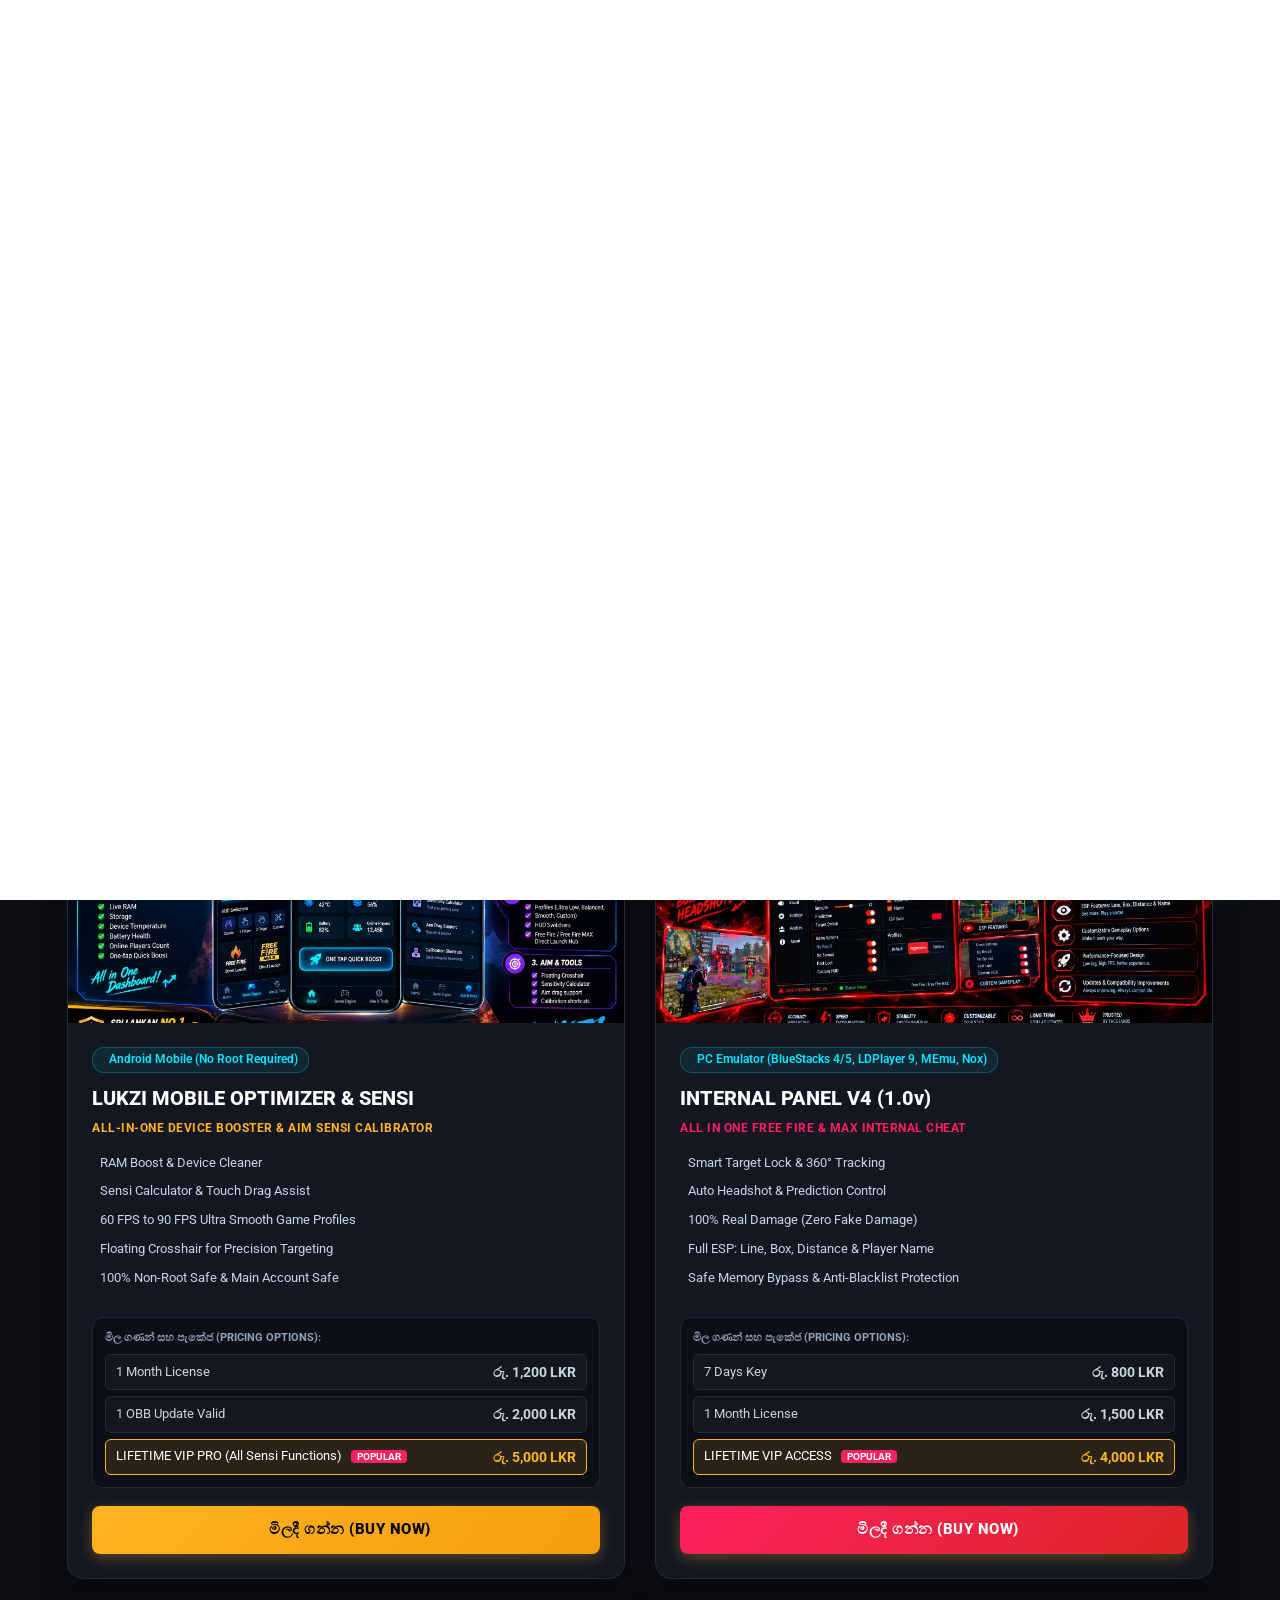
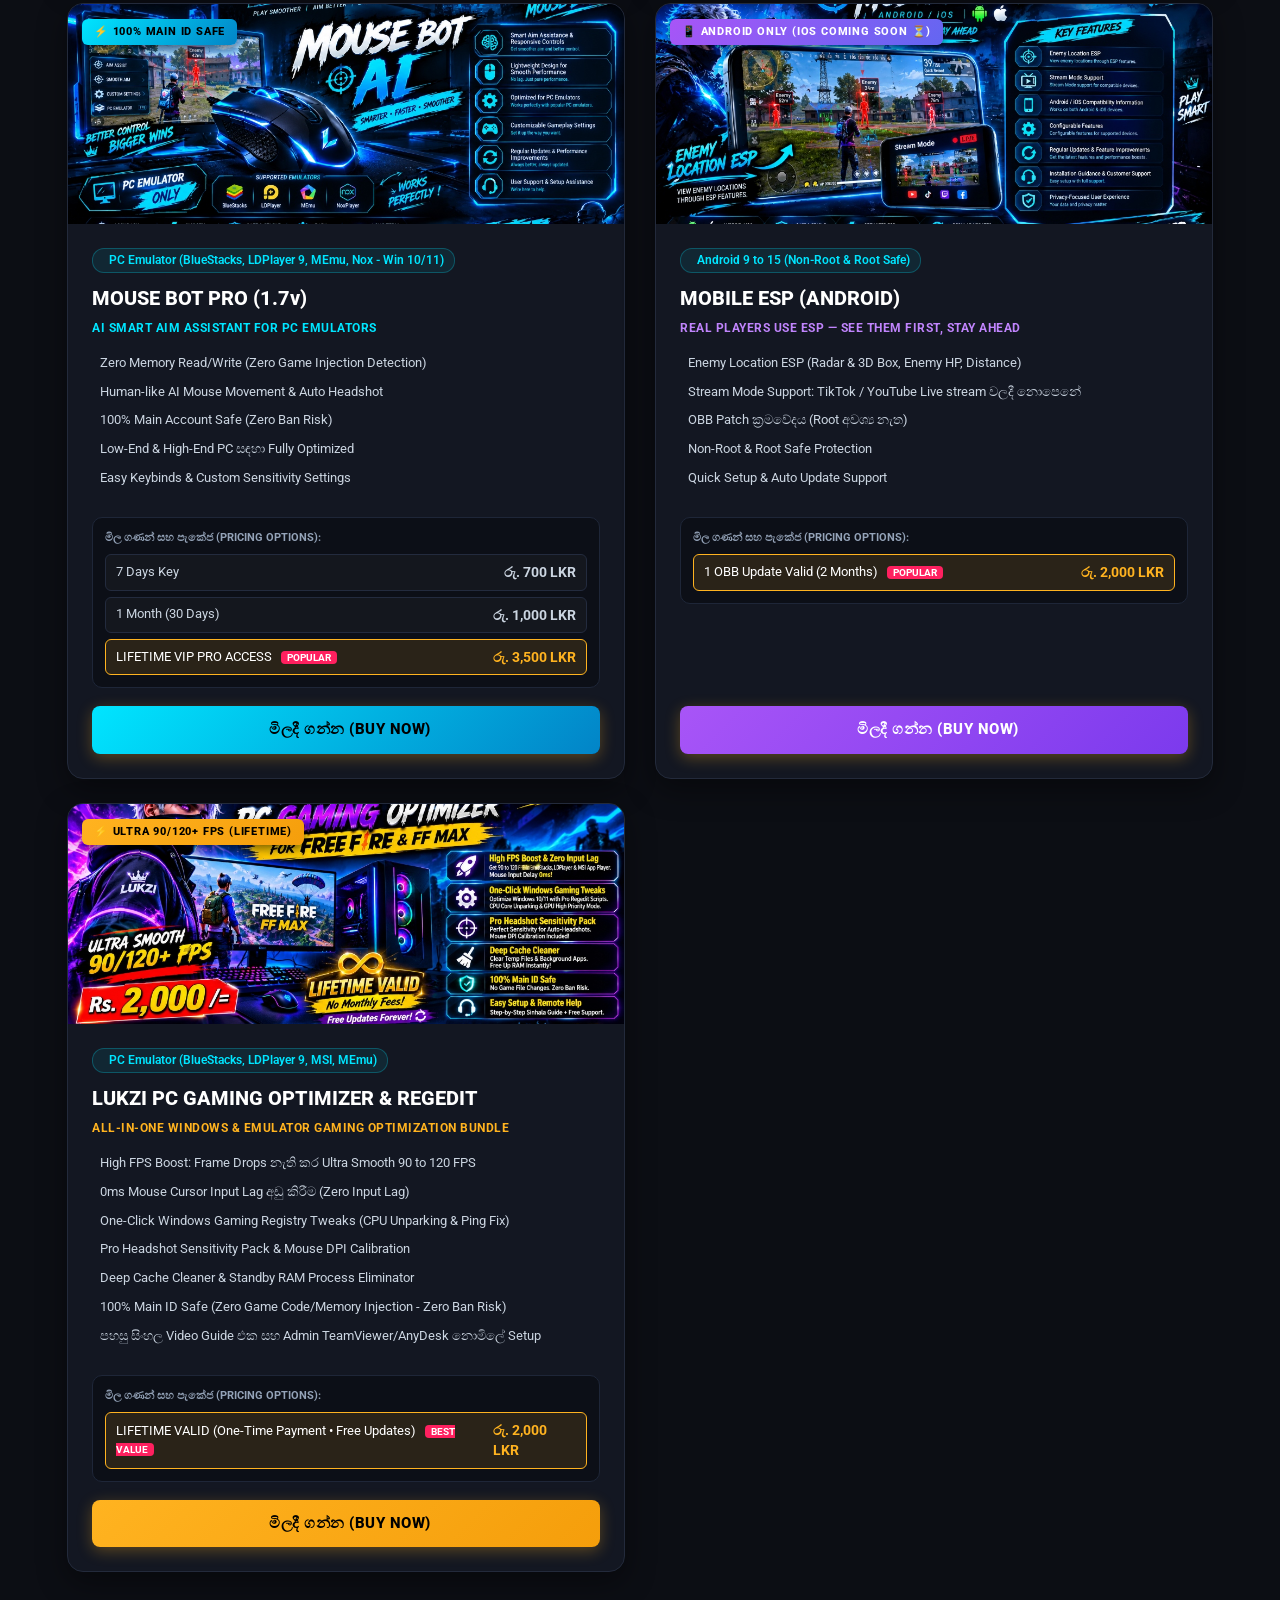
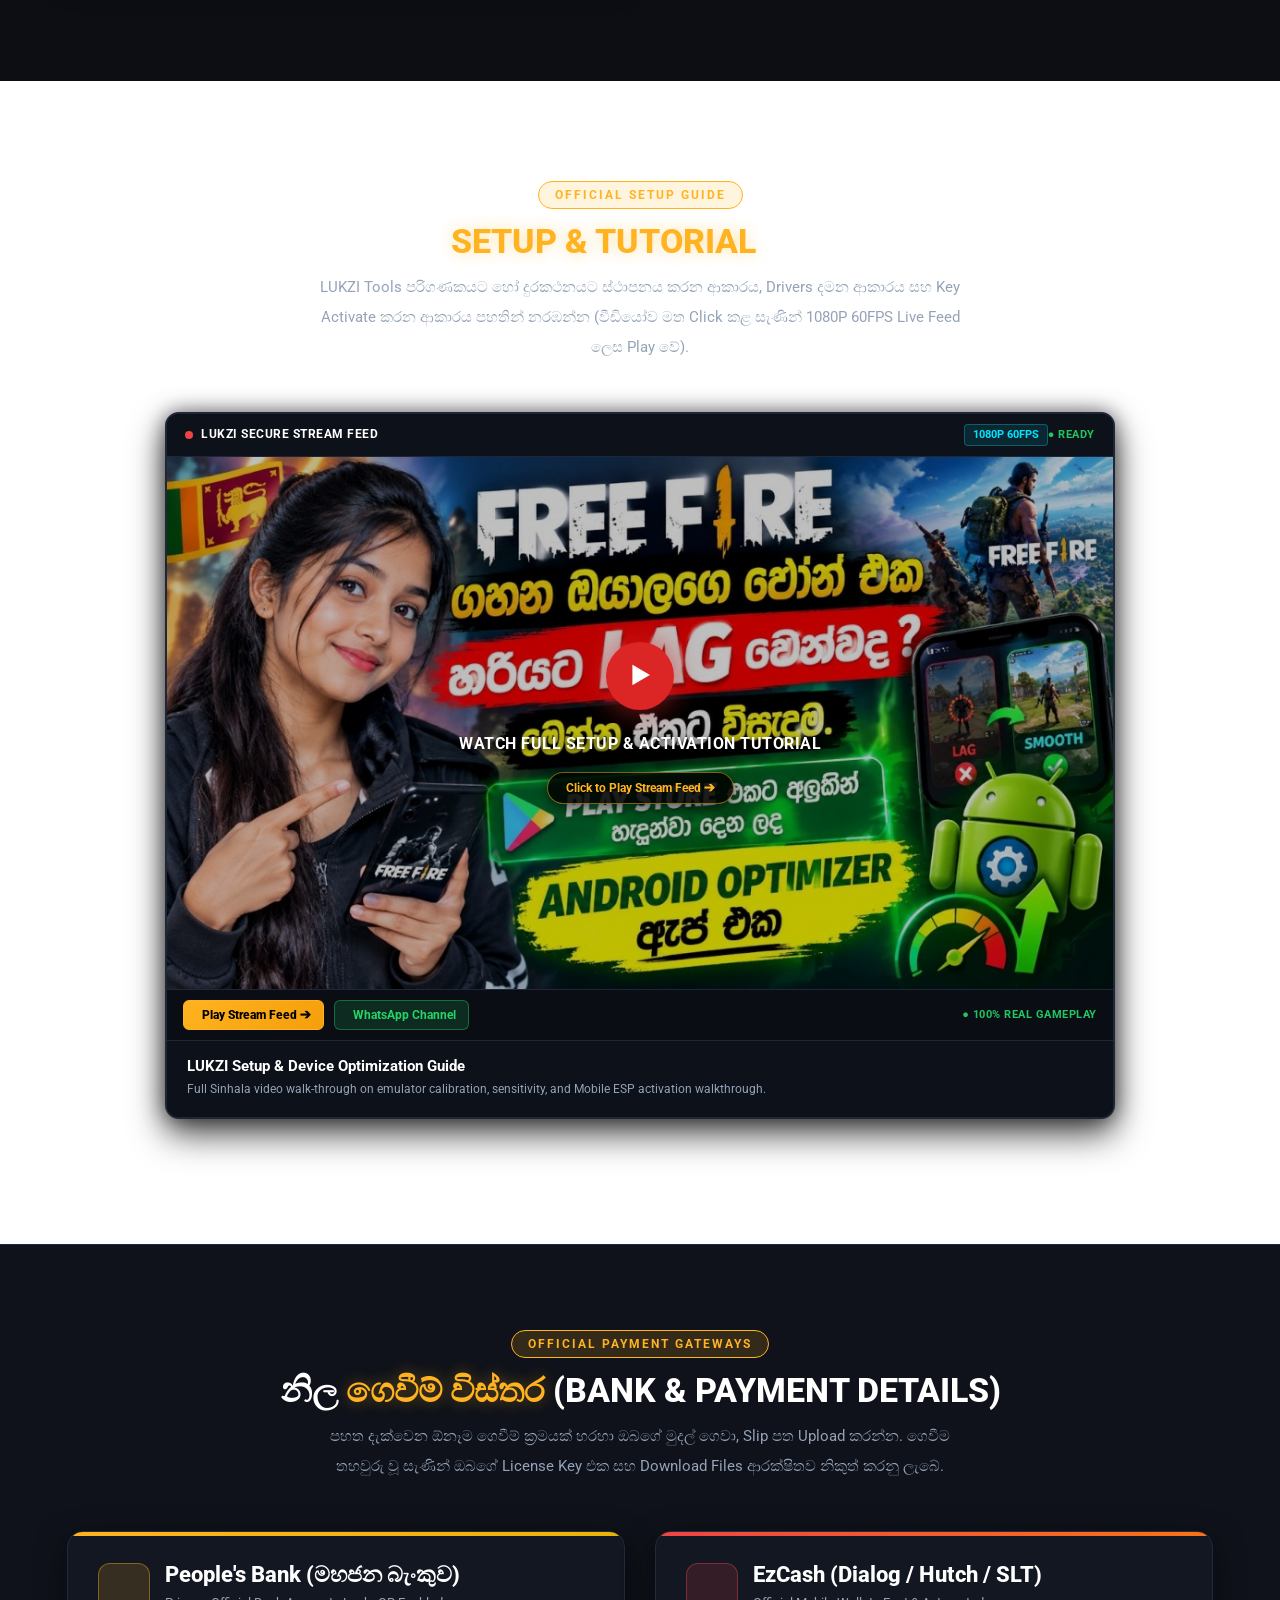
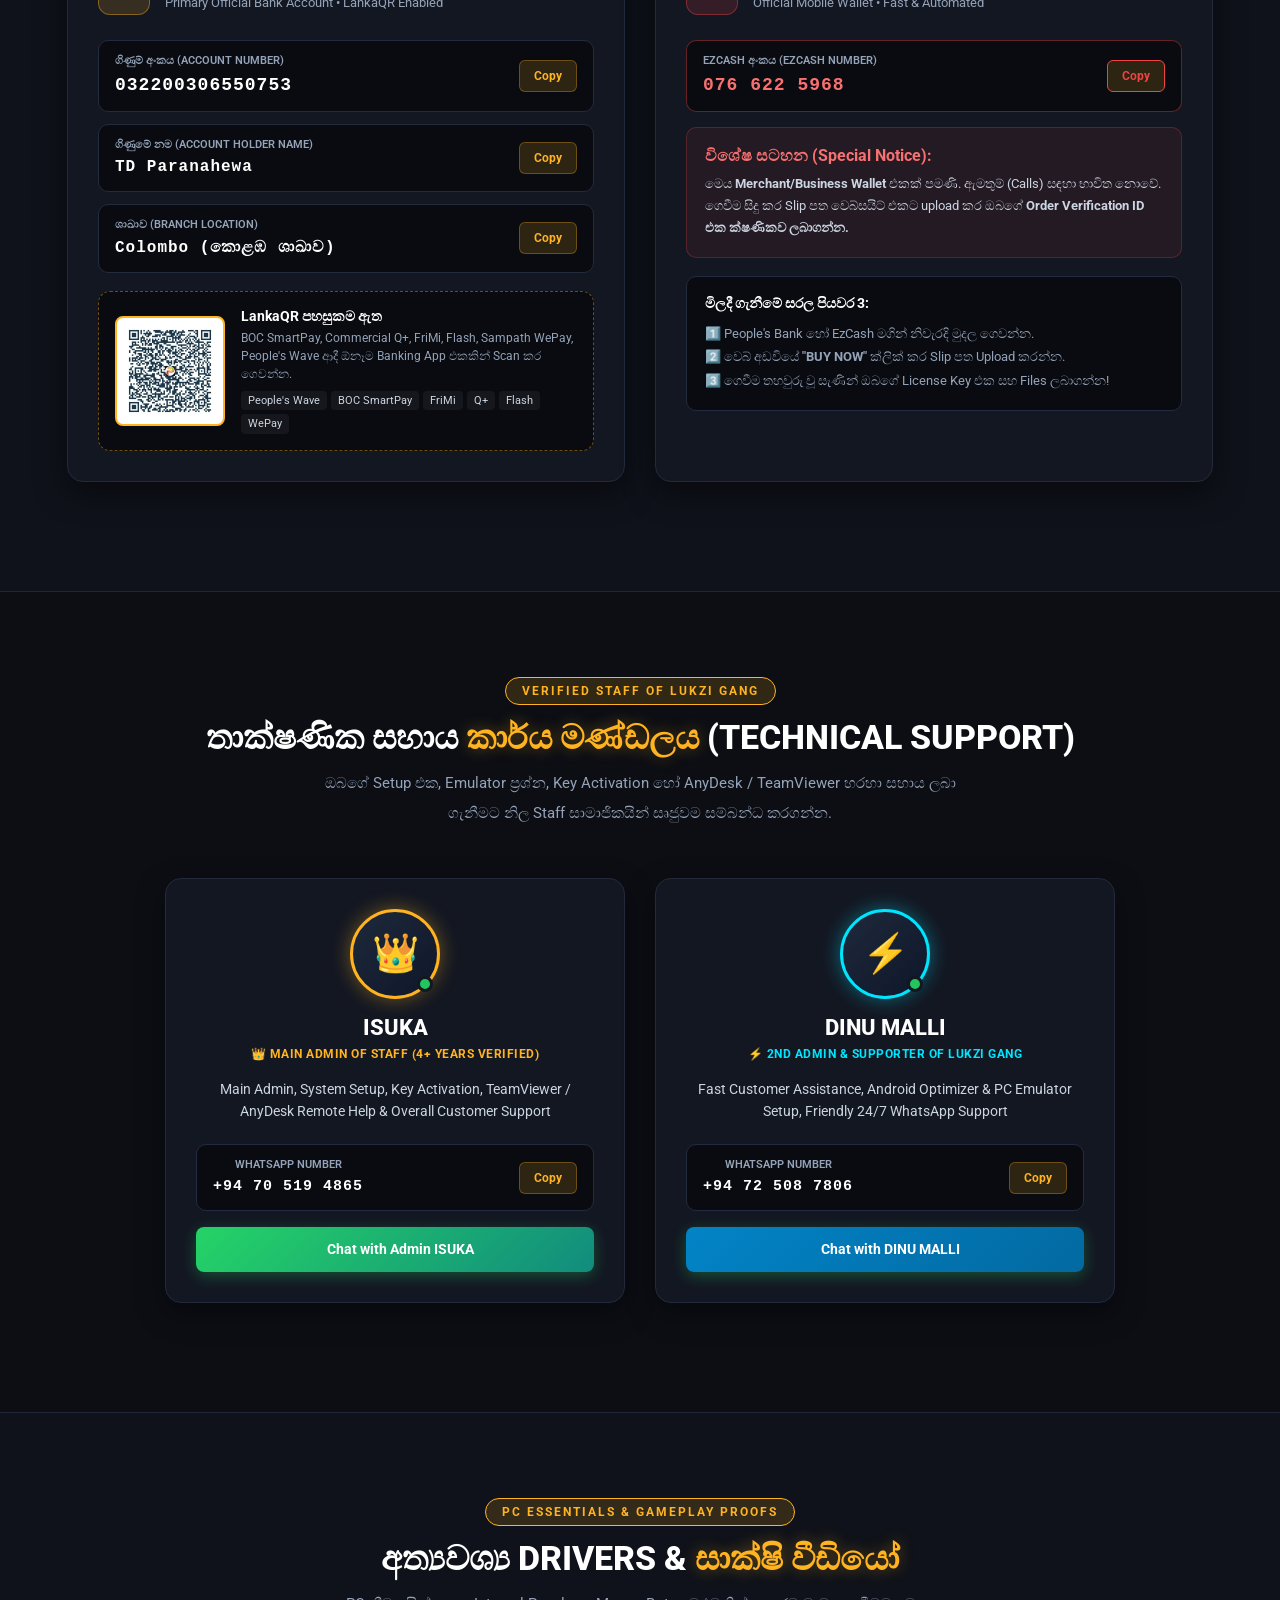
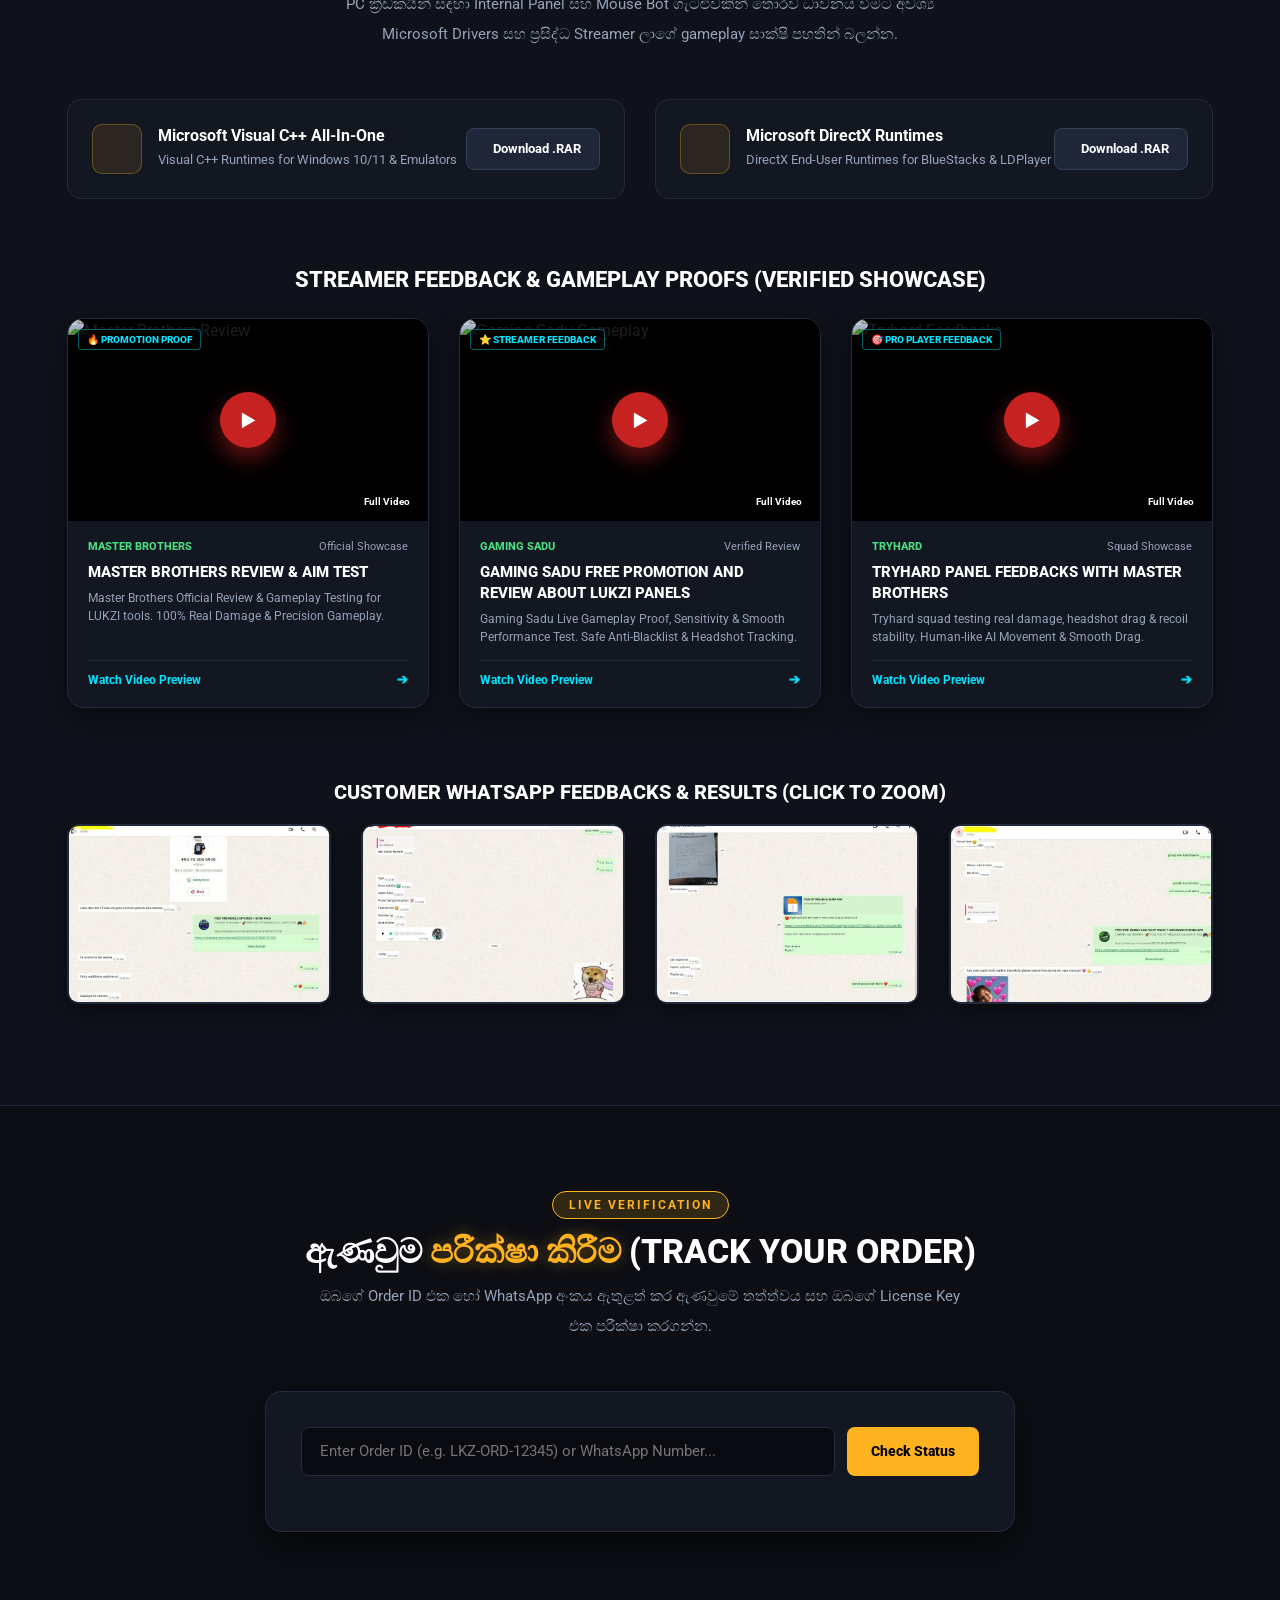
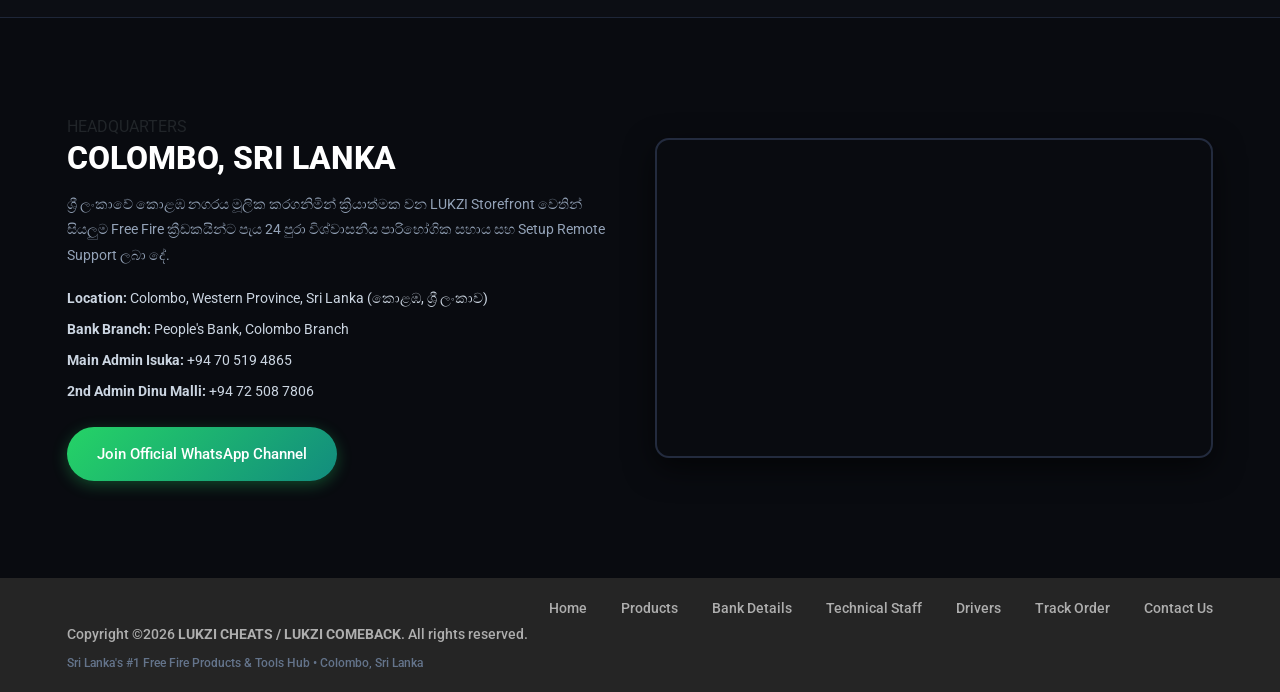
==== categories.html @ 8b6660b9 "Add files via upload" ====
<!DOCTYPE html>
<html>
<head>
    <meta charset="UTF-8">
    <title>Redirecting to LUKZI Products...</title>
    <meta http-equiv="refresh" content="0; url=index.html#products">
    <script>window.location.href = "index.html#products";</script>
</head>
<body style="background:#0c0e14; color:#fff; font-family:sans-serif; text-align:center; padding-top:50px;">
    <h3>Redirecting to <a href="index.html#products" style="color:#ffb320;">LUKZI CHEATS Products Catalog</a>...</h3>
</body>
</html>
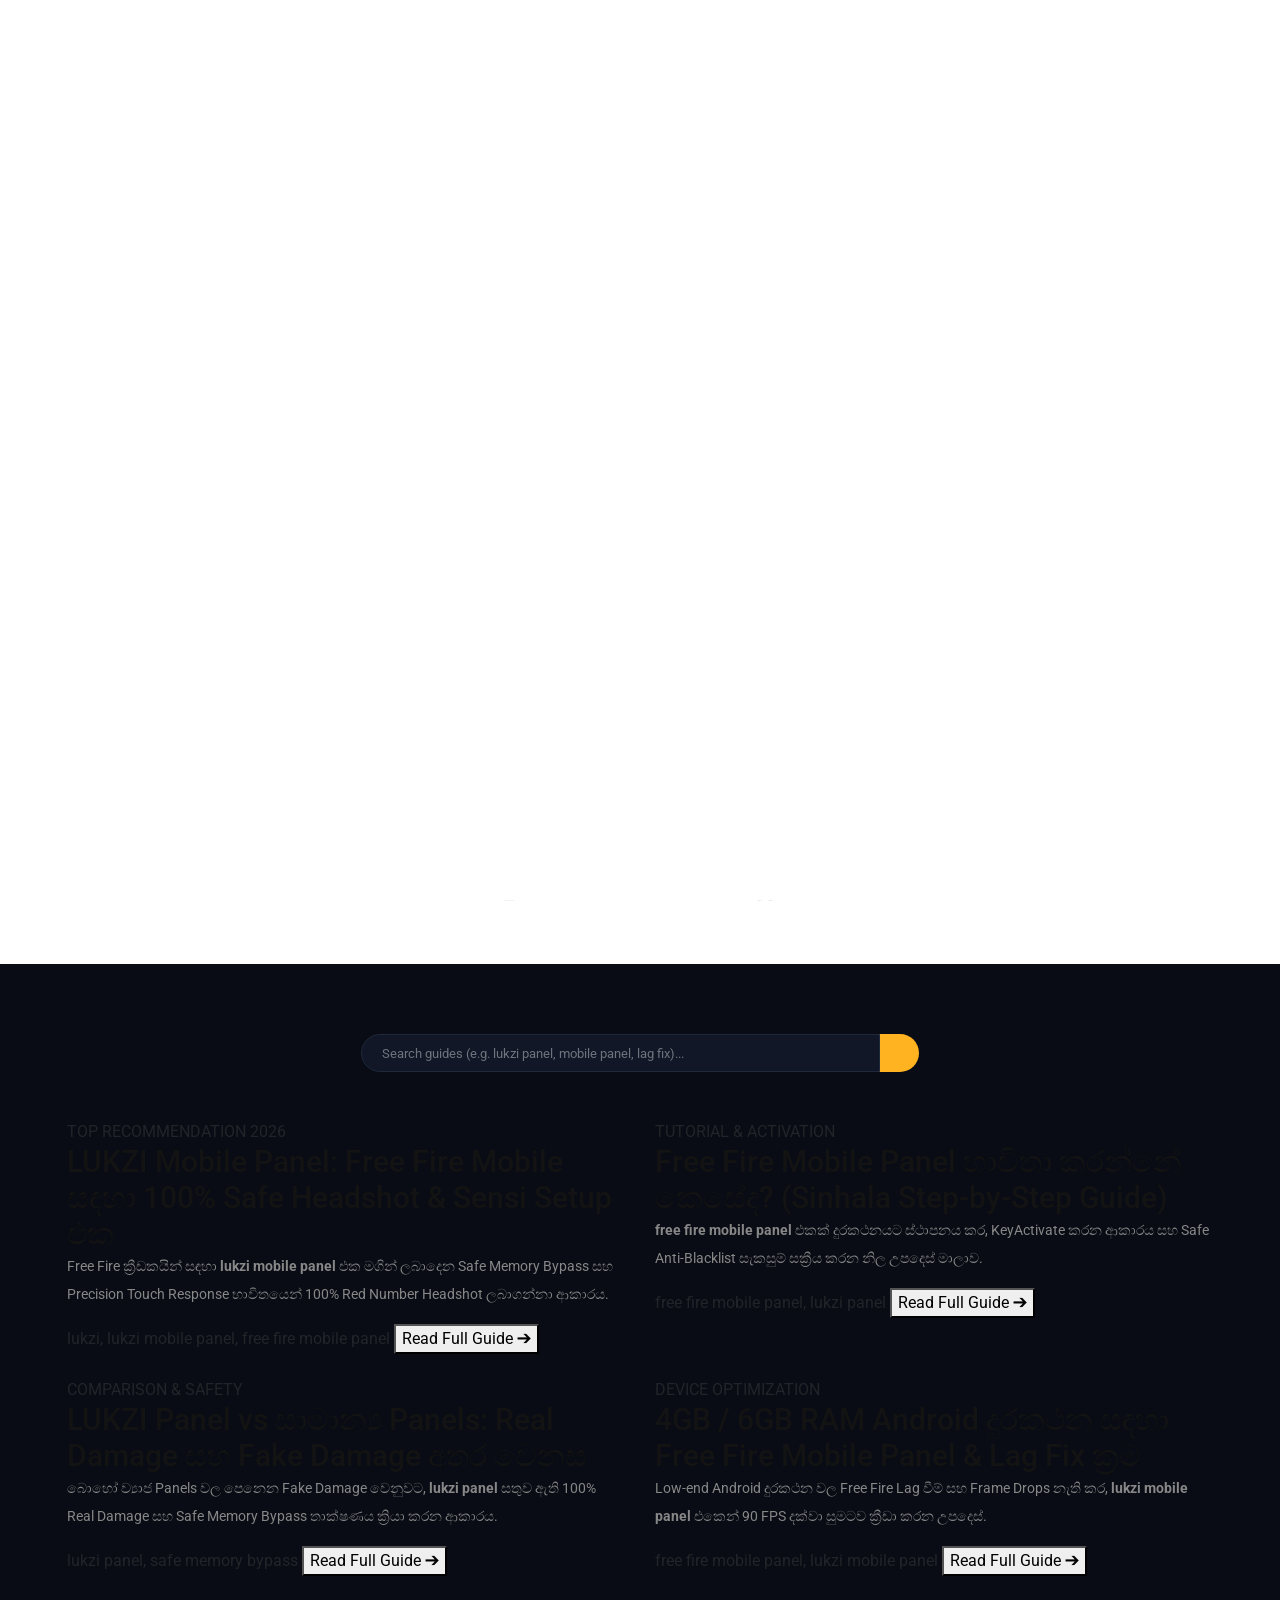
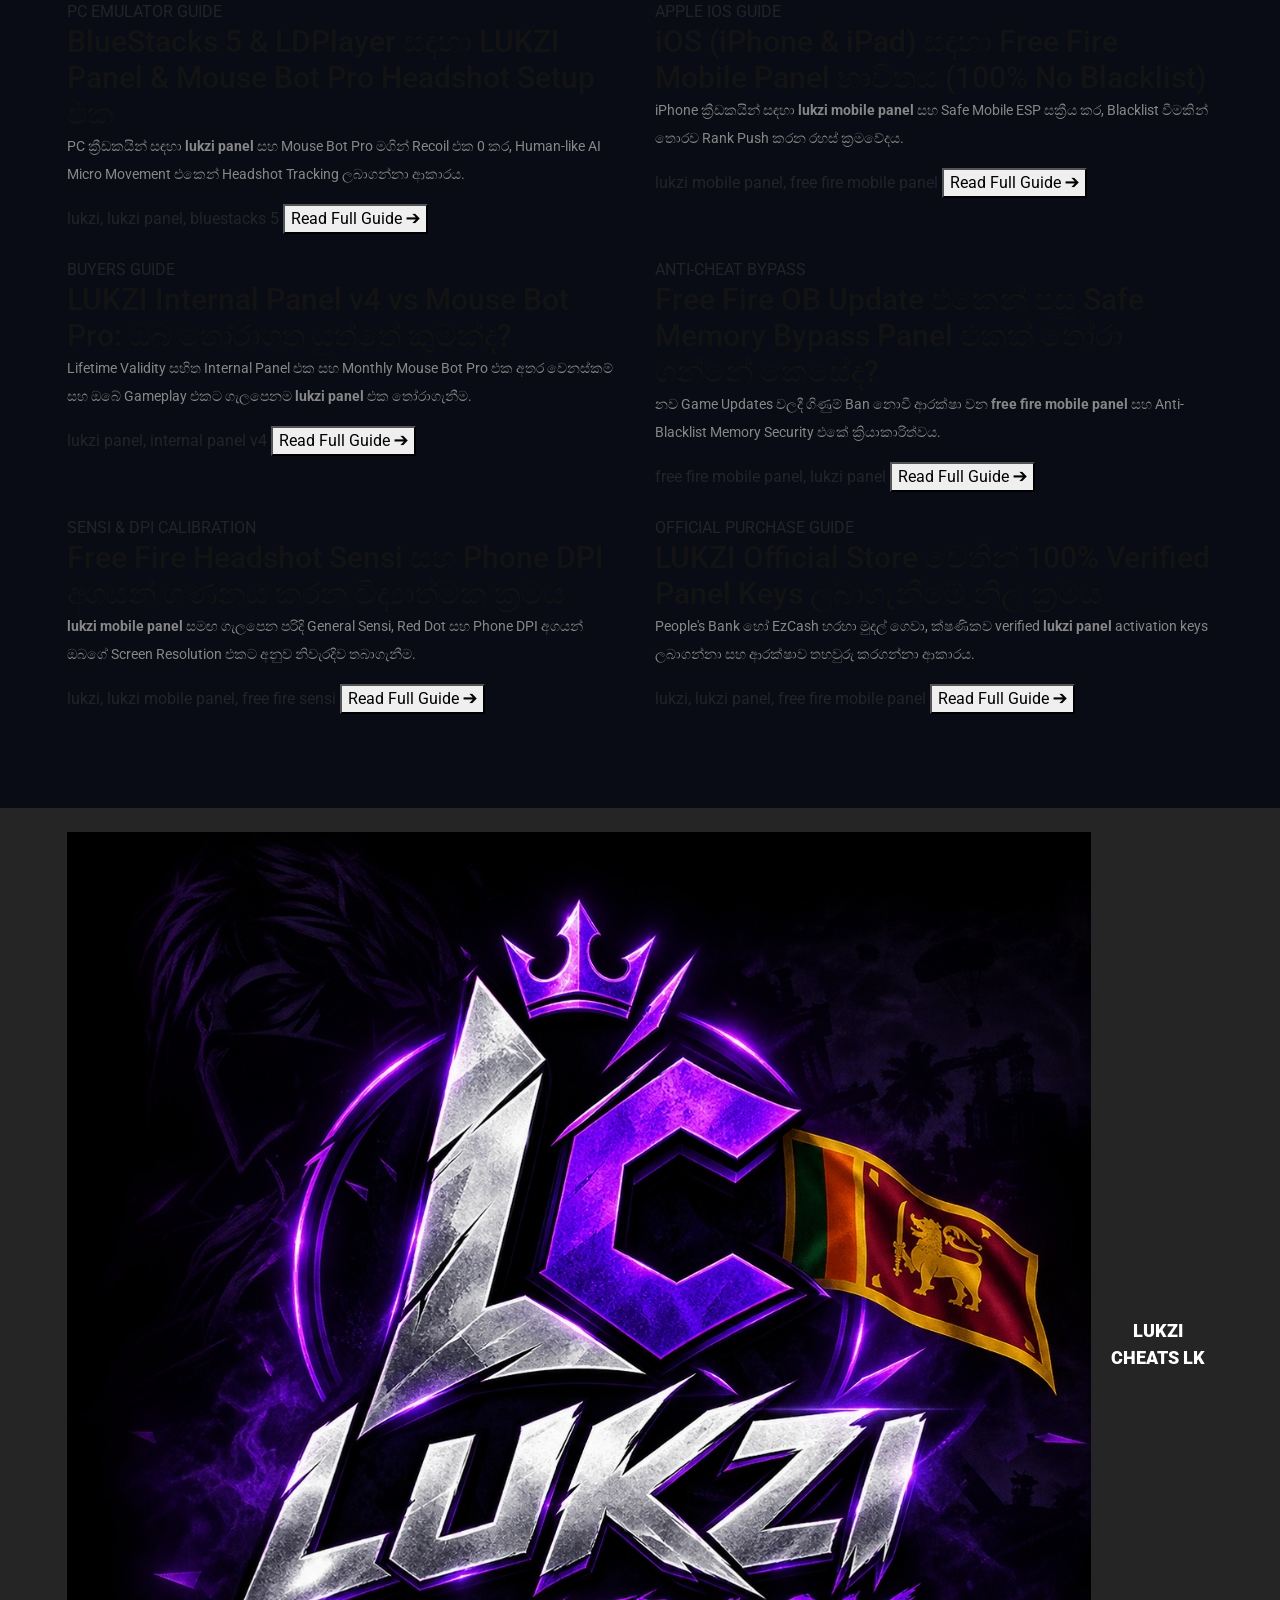
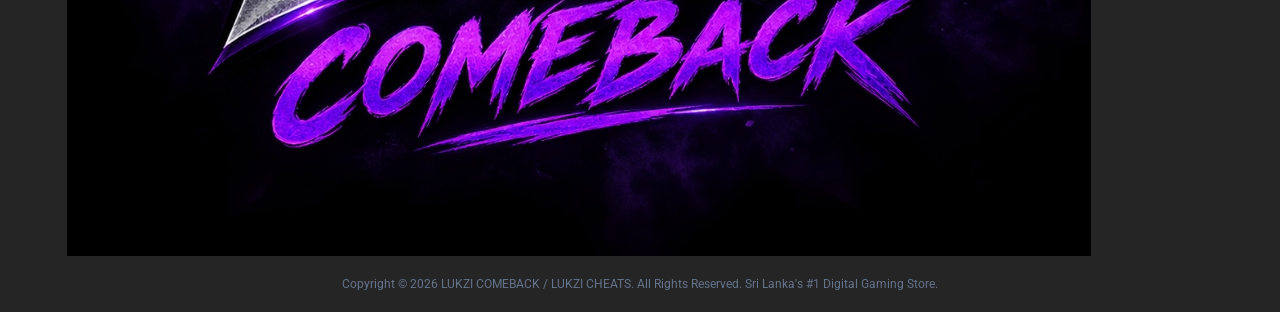
==== commit 3977870c: "1" ====
--- a/categories.html
+++ b/categories.html
@@ -1,12 +1,436 @@
-<!DOCTYPE html>
-<html>
-<head>
-    <meta charset="UTF-8">
-    <title>Redirecting to LUKZI Products...</title>
-    <meta http-equiv="refresh" content="0; url=index.html#products">
-    <script>window.location.href = "index.html#products";</script>
-</head>
-<body style="background:#0c0e14; color:#fff; font-family:sans-serif; text-align:center; padding-top:50px;">
-    <h3>Redirecting to <a href="index.html#products" style="color:#ffb320;">LUKZI CHEATS Products Catalog</a>...</h3>
-</body>
-</html>
+<!DOCTYPE html>
+<html lang="si">
+<head>
+	<title>Free Fire Mobile Panel & Headshot Guides 2026 - LUKZI CHEATS</title>
+	<meta charset="UTF-8">
+	<meta name="description" content="LUKZI CHEATS නිල Free Fire Guides & Knowledge Base. lukzi, lukzi panel, lukzi mobile panel, free fire mobile panel, 100% safe memory bypass, lag fix සහ headshot sensitivity සැකසුම් ගැන සම්පූර්ණ විස්තර.">
+	<meta name="keywords" content="lukzi, lukzi panel, lukzi mobile pane, lukzi mobile panel, free fire mobile panel, free fire headshot panel, free fire lag fix sinhala, safe memory bypass, sensi settings 2026">
+	<meta name="viewport" content="width=device-width, initial-scale=1.0">
+	<!-- Favicon -->   
+	<link href="assets/images/lukzi-logo.jpg" rel="shortcut icon" type="image/jpeg"/>
+
+	<!-- Google Fonts -->
+	<link href="https://fonts.googleapis.com/css?family=Roboto:400,400i,500,500i,700,700i,900" rel="stylesheet">
+
+	<!-- Stylesheets -->
+	<link rel="stylesheet" href="css/bootstrap.min.css"/>
+	<link rel="stylesheet" href="css/font-awesome.min.css"/>
+	<link rel="stylesheet" href="css/owl.carousel.css"/>
+	<link rel="stylesheet" href="css/style.css"/>
+	<link rel="stylesheet" href="css/animate.css"/>
+	<link rel="stylesheet" href="css/lukzi-custom.css"/>
+</head>
+<body id="top">
+	<!-- Page Preloder -->
+	<div id="preloder">
+		<div class="loader"></div>
+	</div>
+
+	<!-- TOP ANNOUNCEMENT & LOCATION BAR -->
+	<div class="lukzi-top-bar">
+		<div class="container d-flex flex-wrap justify-content-between align-items-center">
+			<div class="d-flex align-items-center flex-wrap gap-2 py-1">
+				<span class="lukzi-location-badge">
+					<i class="fa fa-map-marker"></i> Colombo, Sri Lanka (කොළඹ)
+				</span>
+				<span class="lukzi-online-badge ml-2">
+					<span class="pulse-dot"></span> 24/7 Verified Staff Online
+				</span>
+				<span class="ml-2 d-none d-md-inline text-muted">
+					⚡ LUKZI Mobile Panel & Free Fire Guides Hub
+				</span>
+			</div>
+			<div class="py-1">
+				<a href="https://whatsapp.com/channel/0029Vb9CqFIATRSfE7H7Il36" target="_blank" class="lukzi-community-btn">
+					<i class="fa fa-whatsapp"></i> Official WhatsApp Community
+				</a>
+			</div>
+		</div>
+	</div>
+
+	<!-- Header section -->
+	<header class="header-section">
+		<div class="container d-flex justify-content-between align-items-center">
+			<a href="index.html" class="site-logo d-flex align-items-center gap-2">
+				<img src="assets/images/lukzi-logo.jpg" alt="LUKZI CHEATS Logo" class="lukzi-brand-logo">
+				<div class="lukzi-brand-text">
+					<span class="lukzi-brand-main">LUKZI COMEBACK</span>
+					<span class="lukzi-brand-sub">DOMINATE YOUR GAME • LK DEVELOPER</span>
+				</div>
+			</a>
+			<div class="nav-switch">
+				<i class="fa fa-bars"></i>
+			</div>
+			<nav class="main-menu">
+				<ul>
+					<li><a href="index.html">Home</a></li>
+					<li><a href="index.html#free-tool" style="color:#34d399; font-weight:bold;">Free Tool 🎁</a></li>
+					<li><a href="index.html#products">Products</a></li>
+					<li><a href="index.html#payments">Bank & Payments</a></li>
+					<li><a href="index.html#admins">Support Staff</a></li>
+					<li><a href="index.html#downloads">Drivers & Videos</a></li>
+					<li><a href="index.html#track">Track Order</a></li>
+					<li><a href="contact.html">Contact</a></li>
+				</ul>
+			</nav>
+		</div>
+	</header>
+
+
+
+	<!-- HERO BANNER -->
+	<section class="page-top-section set-bg" data-setbg="img/page-top-bg/4.jpg" style="padding: 100px 0 60px;">
+		<div class="container text-center">
+			<span class="section-tag" style="background:rgba(255,179,32,0.15); border-color:#ffb320; color:#ffb320; padding:4px 14px; border-radius:20px; font-weight:800; font-size:11px; letter-spacing:1px;">
+				OFFICIAL FREE FIRE KNOWLEDGE HUB
+			</span>
+			<h2 style="color:#fff; font-weight:900; font-size:38px; margin-top:15px; text-transform:uppercase;">
+				LUKZI <span>FREE FIRE GUIDES</span> & MOBILE PANEL HUB
+			</h2>
+			<p style="color:#cbd5e1; max-width:720px; margin:10px auto 0; font-size:14px; line-height:1.7;">
+				ශ්‍රී ලංකාවේ අංක 1 <b>lukzi panel</b>, <b>lukzi mobile panel</b> සහ <b>free fire mobile panel</b> පිළිබඳ නිල මගපෙන්වීම්, 100% Safe Memory Bypass සැකසුම්, Lag Fix සහ Headshot Sensi රහස් සියල්ල මෙතැනින් කියවන්න.
+			</p>
+		</div>
+	</section>
+
+	<!-- GUIDES SECTION -->
+	<section class="spad" style="background:#090c14; padding: 70px 0;">
+		<div class="container">
+			<!-- Search / Filter Bar -->
+			<div class="row justify-content-center mb-5">
+				<div class="col-md-6">
+					<div class="input-group">
+						<input type="text" id="guides-search-input" class="form-control" placeholder="Search guides (e.g. lukzi panel, mobile panel, lag fix)..." style="background:#111726; border:1px solid #1e293b; color:#fff; border-radius:30px 0 0 30px; padding:12px 20px; font-size:13px;" onkeyup="filterGuides()">
+						<div class="input-group-append">
+							<span class="input-group-text" style="background:#ffb320; border:none; border-radius:0 30px 30px 0; color:#000; padding:0 20px; font-weight:bold;">
+								<i class="fa fa-search"></i>
+							</span>
+						</div>
+					</div>
+				</div>
+			</div>
+
+			<!-- 10 SEO GUIDES GRID -->
+			<div class="row" id="guides-container">
+
+				<!-- Guide 1 -->
+				<div class="col-lg-6 col-md-6 mb-4 guide-item" data-keywords="lukzi lukzi panel lukzi mobile panel free fire mobile panel safe bypass">
+					<div class="lukzi-guide-card">
+						<div class="guide-card-tag">TOP RECOMMENDATION 2026</div>
+						<h3 class="guide-card-title">LUKZI Mobile Panel: Free Fire Mobile සඳහා 100% Safe Headshot & Sensi Setup එක</h3>
+						<p class="guide-card-snippet">
+							Free Fire ක්‍රීඩකයින් සඳහා <b>lukzi mobile panel</b> එක මගින් ලබාදෙන Safe Memory Bypass සහ Precision Touch Response භාවිතයෙන් 100% Red Number Headshot ලබාගන්නා ආකාරය.
+						</p>
+						<div class="guide-card-meta">
+							<span><i class="fa fa-tags text-warning"></i> lukzi, lukzi mobile panel, free fire mobile panel</span>
+							<button type="button" class="btn-read-guide" onclick="openGuide(1)">Read Full Guide ➔</button>
+						</div>
+					</div>
+				</div>
+
+				<!-- Guide 2 -->
+				<div class="col-lg-6 col-md-6 mb-4 guide-item" data-keywords="free fire mobile panel lukzi panel activation step by step">
+					<div class="lukzi-guide-card">
+						<div class="guide-card-tag">TUTORIAL & ACTIVATION</div>
+						<h3 class="guide-card-title">Free Fire Mobile Panel භාවිතා කරන්නේ කෙසේද? (Sinhala Step-by-Step Guide)</h3>
+						<p class="guide-card-snippet">
+							<b>free fire mobile panel</b> එකක් දුරකථනයට ස්ථාපනය කර, KeyActivate කරන ආකාරය සහ Safe Anti-Blacklist සැකසුම් සක්‍රීය කරන නිල උපදෙස් මාලාව.
+						</p>
+						<div class="guide-card-meta">
+							<span><i class="fa fa-tags text-warning"></i> free fire mobile panel, lukzi panel</span>
+							<button type="button" class="btn-read-guide" onclick="openGuide(2)">Read Full Guide ➔</button>
+						</div>
+					</div>
+				</div>
+
+				<!-- Guide 3 -->
+				<div class="col-lg-6 col-md-6 mb-4 guide-item" data-keywords="lukzi panel safe memory bypass real damage fake damage">
+					<div class="lukzi-guide-card">
+						<div class="guide-card-tag">COMPARISON & SAFETY</div>
+						<h3 class="guide-card-title">LUKZI Panel vs සාමාන්‍ය Panels: Real Damage සහ Fake Damage අතර වෙනස</h3>
+						<p class="guide-card-snippet">
+							බොහෝ ව්‍යාජ Panels වල පෙනෙන Fake Damage වෙනුවට, <b>lukzi panel</b> සතුව ඇති 100% Real Damage සහ Safe Memory Bypass තාක්ෂණය ක්‍රියා කරන ආකාරය.
+						</p>
+						<div class="guide-card-meta">
+							<span><i class="fa fa-tags text-warning"></i> lukzi panel, safe memory bypass</span>
+							<button type="button" class="btn-read-guide" onclick="openGuide(3)">Read Full Guide ➔</button>
+						</div>
+					</div>
+				</div>
+
+				<!-- Guide 4 -->
+				<div class="col-lg-6 col-md-6 mb-4 guide-item" data-keywords="free fire mobile panel lukzi mobile panel lag fix 90 fps">
+					<div class="lukzi-guide-card">
+						<div class="guide-card-tag">DEVICE OPTIMIZATION</div>
+						<h3 class="guide-card-title">4GB / 6GB RAM Android දුරකථන සඳහා Free Fire Mobile Panel & Lag Fix ක්‍රම</h3>
+						<p class="guide-card-snippet">
+							Low-end Android දුරකථන වල Free Fire Lag වීම් සහ Frame Drops නැති කර, <b>lukzi mobile panel</b> එකෙන් 90 FPS දක්වා සුමටව ක්‍රීඩා කරන උපදෙස්.
+						</p>
+						<div class="guide-card-meta">
+							<span><i class="fa fa-tags text-warning"></i> free fire mobile panel, lukzi mobile panel</span>
+							<button type="button" class="btn-read-guide" onclick="openGuide(4)">Read Full Guide ➔</button>
+						</div>
+					</div>
+				</div>
+
+				<!-- Guide 5 -->
+				<div class="col-lg-6 col-md-6 mb-4 guide-item" data-keywords="lukzi panel bluestacks 5 mouse bot pro pc emulator">
+					<div class="lukzi-guide-card">
+						<div class="guide-card-tag">PC EMULATOR GUIDE</div>
+						<h3 class="guide-card-title">BlueStacks 5 & LDPlayer සඳහා LUKZI Panel & Mouse Bot Pro Headshot Setup එක</h3>
+						<p class="guide-card-snippet">
+							PC ක්‍රීඩකයින් සඳහා <b>lukzi panel</b> සහ Mouse Bot Pro මගින් Recoil එක 0 කර, Human-like AI Micro Movement එකෙන් Headshot Tracking ලබාගන්නා ආකාරය.
+						</p>
+						<div class="guide-card-meta">
+							<span><i class="fa fa-tags text-warning"></i> lukzi, lukzi panel, bluestacks 5</span>
+							<button type="button" class="btn-read-guide" onclick="openGuide(5)">Read Full Guide ➔</button>
+						</div>
+					</div>
+				</div>
+
+				<!-- Guide 6 -->
+				<div class="col-lg-6 col-md-6 mb-4 guide-item" data-keywords="ios iphone free fire mobile panel lukzi mobile panel">
+					<div class="lukzi-guide-card">
+						<div class="guide-card-tag">APPLE IOS GUIDE</div>
+						<h3 class="guide-card-title">iOS (iPhone & iPad) සඳහා Free Fire Mobile Panel භාවිතය (100% No Blacklist)</h3>
+						<p class="guide-card-snippet">
+							iPhone ක්‍රීඩකයින් සඳහා <b>lukzi mobile panel</b> සහ Safe Mobile ESP සක්‍රීය කර, Blacklist වීමකින් තොරව Rank Push කරන රහස් ක්‍රමවේදය.
+						</p>
+						<div class="guide-card-meta">
+							<span><i class="fa fa-tags text-warning"></i> lukzi mobile panel, free fire mobile panel</span>
+							<button type="button" class="btn-read-guide" onclick="openGuide(6)">Read Full Guide ➔</button>
+						</div>
+					</div>
+				</div>
+
+				<!-- Guide 7 -->
+				<div class="col-lg-6 col-md-6 mb-4 guide-item" data-keywords="lukzi panel internal panel mouse bot pro which to buy">
+					<div class="lukzi-guide-card">
+						<div class="guide-card-tag">BUYERS GUIDE</div>
+						<h3 class="guide-card-title">LUKZI Internal Panel v4 vs Mouse Bot Pro: ඔබ තෝරාගත යුත්තේ කුමක්ද?</h3>
+						<p class="guide-card-snippet">
+							Lifetime Validity සහිත Internal Panel එක සහ Monthly Mouse Bot Pro එක අතර වෙනස්කම් සහ ඔබේ Gameplay එකට ගැලපෙනම <b>lukzi panel</b> එක තෝරාගැනීම.
+						</p>
+						<div class="guide-card-meta">
+							<span><i class="fa fa-tags text-warning"></i> lukzi panel, internal panel v4</span>
+							<button type="button" class="btn-read-guide" onclick="openGuide(7)">Read Full Guide ➔</button>
+						</div>
+					</div>
+				</div>
+
+				<!-- Guide 8 -->
+				<div class="col-lg-6 col-md-6 mb-4 guide-item" data-keywords="free fire ob update safe bypass anti-blacklist lukzi">
+					<div class="lukzi-guide-card">
+						<div class="guide-card-tag">ANTI-CHEAT BYPASS</div>
+						<h3 class="guide-card-title">Free Fire OB Update එකෙන් පසු Safe Memory Bypass Panel එකක් තෝරා ගන්නේ කෙසේද?</h3>
+						<p class="guide-card-snippet">
+							නව Game Updates වලදී ගිණුම් Ban නොවී ආරක්ෂා වන <b>free fire mobile panel</b> සහ Anti-Blacklist Memory Security එකේ ක්‍රියාකාරිත්වය.
+						</p>
+						<div class="guide-card-meta">
+							<span><i class="fa fa-tags text-warning"></i> free fire mobile panel, lukzi panel</span>
+							<button type="button" class="btn-read-guide" onclick="openGuide(8)">Read Full Guide ➔</button>
+						</div>
+					</div>
+				</div>
+
+				<!-- Guide 9 -->
+				<div class="col-lg-6 col-md-6 mb-4 guide-item" data-keywords="free fire sensi phone dpi calculation headshot guide">
+					<div class="lukzi-guide-card">
+						<div class="guide-card-tag">SENSI & DPI CALIBRATION</div>
+						<h3 class="guide-card-title">Free Fire Headshot Sensi සහ Phone DPI අගයන් ගණනය කරන විද්‍යාත්මක ක්‍රමය</h3>
+						<p class="guide-card-snippet">
+							<b>lukzi mobile panel</b> සමඟ ගැලපෙන පරිදි General Sensi, Red Dot සහ Phone DPI අගයන් ඔබගේ Screen Resolution එකට අනුව නිවැරදිව තබාගැනීම.
+						</p>
+						<div class="guide-card-meta">
+							<span><i class="fa fa-tags text-warning"></i> lukzi, lukzi mobile panel, free fire sensi</span>
+							<button type="button" class="btn-read-guide" onclick="openGuide(9)">Read Full Guide ➔</button>
+						</div>
+					</div>
+				</div>
+
+				<!-- Guide 10 -->
+				<div class="col-lg-6 col-md-6 mb-4 guide-item" data-keywords="lukzi verified keys official store bank transfer activation">
+					<div class="lukzi-guide-card">
+						<div class="guide-card-tag">OFFICIAL PURCHASE GUIDE</div>
+						<h3 class="guide-card-title">LUKZI Official Store වෙතින් 100% Verified Panel Keys ලබාගැනීමේ නිල ක්‍රමය</h3>
+						<p class="guide-card-snippet">
+							People's Bank හෝ EzCash හරහා මුදල් ගෙවා, ක්ෂණිකව verified <b>lukzi panel</b> activation keys ලබාගන්නා සහ ආරක්ෂාව තහවුරු කරගන්නා ආකාරය.
+						</p>
+						<div class="guide-card-meta">
+							<span><i class="fa fa-tags text-warning"></i> lukzi, lukzi panel, free fire mobile panel</span>
+							<button type="button" class="btn-read-guide" onclick="openGuide(10)">Read Full Guide ➔</button>
+						</div>
+					</div>
+				</div>
+
+			</div>
+		</div>
+	</section>
+
+	<!-- ARTICLE MODAL FOR FULL READING -->
+	<div id="guide-modal" class="lukzi-modal-backdrop" onclick="closeGuideModal()">
+		<div class="lukzi-modal-dialog" onclick="event.stopPropagation()" style="max-width: 760px;">
+			<div class="lukzi-modal-header" style="background:#0e1422; border-bottom:1px solid #1e293b;">
+				<div>
+					<span id="modal-guide-tag" style="color:#00e5ff; font-size:11px; font-weight:800; letter-spacing:1px;">LUKZI OFFICIAL GUIDE</span>
+					<h4 id="modal-guide-title" style="color:#fff; font-weight:900; margin:4px 0 0; font-size:18px;">GUIDE TITLE</h4>
+				</div>
+				<button type="button" class="btn-close-modal" onclick="closeGuideModal()" title="Close">&times;</button>
+			</div>
+			<div class="modal-body-cyber p-4" id="modal-guide-content" style="color:#cbd5e1; font-size:13.5px; line-height:1.8; max-height:70vh; overflow-y:auto;">
+				<!-- Content dynamically filled -->
+			</div>
+			<div class="p-3 text-center" style="background:#0e1422; border-top:1px solid #1e293b;">
+				<a href="index.html#products" class="site-btn" style="padding:10px 24px; font-size:13px;">
+					🛒 Get Official LUKZI Mobile Panel (රු. 1,000 / Lifetime) ➔
+				</a>
+			</div>
+		</div>
+	</div>
+
+	<!-- FOOTER -->
+	<footer class="footer-section">
+		<div class="container text-center">
+			<a href="index.html" class="site-logo d-inline-flex align-items-center gap-2 mb-3">
+				<img src="assets/images/lukzi-logo.jpg" alt="LUKZI Logo" class="lukzi-brand-logo">
+				<span style="color:#fff; font-weight:900; font-size:18px;">LUKZI CHEATS LK</span>
+			</a>
+			<p style="color:#64748b; font-size:12px; margin:0;">
+				Copyright &copy; 2026 LUKZI COMEBACK / LUKZI CHEATS. All Rights Reserved. Sri Lanka's #1 Digital Gaming Store.
+			</p>
+		</div>
+	</footer>
+
+	<!-- Scripts -->
+	<script src="js/jquery-3.2.1.min.js"></script>
+	<script src="js/bootstrap.min.js"></script>
+	<script src="js/main.js"></script>
+	<script src="js/lukzi-ai.js"></script>
+	<script>
+		const GUIDES_CONTENT = {
+			1: {
+				tag: "TOP RECOMMENDATION 2026",
+				title: "LUKZI Mobile Panel: Free Fire Mobile සඳහා 100% Safe Headshot & Sensi Setup එක",
+				html: `<p>Free Fire ක්‍රීඩාවේ වඩාත්ම සාර්ථක ප්‍රතිඵල ලබාගැනීමට <strong>lukzi mobile panel</strong> එක ශ්‍රී ලංකාවේ ක්‍රීඩකයින් අතර ඉහළම ප්‍රසාදයක් දිනා ඇත. මෙහි ප්‍රධාන විශේෂත්වය වන්නේ අනෙකුත් සාමාන්‍ය <strong>free fire mobile panel</strong> මෙන් නොව, මෙය 100% Safe Memory Bypass තාක්ෂණය මත පදනම්ව තිබීමයි.</p>
+				<h5>1. lukzi mobile panel එකේ සුවිශේෂී ලක්ෂණ:</h5>
+				<ul>
+					<li><strong>Real Damage & No Fake Damage:</strong> ඔබ එල්ල කරන සෑම Headshot වෙඩි පහරක්ම සැබෑ Damage එකක් ලෙස සතුරාට වදී.</li>
+					<li><strong>Safe Touch Calibration:</strong> සාමාන්‍ය Drag එකකදී පවා Crosshair එක සතුරාගේ හිස දෙසට ස්වයංක්‍රීයව ඇදී යයි (Headshot Tracking).</li>
+					<li><strong>100% Anti-Blacklist:</strong> ඔබගේ Main Free Fire Account එකට කිසිදු අනතුරක් නොවී Rank Push කළ හැක.</li>
+				</ul>
+				<h5>2. නිර්දේශිත Sensitivity අගයන්:</h5>
+				<p>LUKZI Mobile Panel භාවිතා කිරීමේදී General Sensi 98 ක්ද, Red Dot 94 ක්ද, Phone DPI 440-460 අතරද තබාගැනීම උපරිම ප්‍රතිඵල ලබාදෙයි.</p>`
+			},
+			2: {
+				tag: "TUTORIAL & ACTIVATION",
+				title: "Free Fire Mobile Panel භාවිතා කරන්නේ කෙසේද? (Sinhala Step-by-Step Guide)",
+				html: `<p>නවක ක්‍රීඩකයින්ට <strong>free fire mobile panel</strong> එකක් නිවැරදිව Setup කරගැනීම පහසු කිරීම සඳහා මෙම මාර්ගෝපදේශය සකස් කර ඇත. ඔබ <strong>lukzi panel</strong> එකක් ලබාගත් පසු ක්‍රියාත්මක කළ යුතු පියවර මෙන්න:</p>
+				<ol>
+					<li><strong>Download & Install:</strong> ඔබගේ verified License Key එක සමඟ ලැබෙන නිල LUKZI APK එක හෝ iOS Profile එක ස්ථාපනය කරන්න.</li>
+					<li><strong>Key Activation:</strong> Panel එක විවෘත කර ඔබේ Key එක ඇතුළත් කර "Activate" ඔබන්න.</li>
+					<li><strong>Enable Memory Bypass:</strong> Game එක Start කිරීමට පෙර Panel එකෙහි "Safe Memory Bypass" ස්විචය On කරන්න.</li>
+					<li><strong>Sensitivity Lock:</strong> ඔබට අවශ්‍ය Aim Lock සහ Recoil Stabilizer අගයන් සකසා ගේම් එක ආරම්භ කරන්න.</li>
+				</ol>
+				<p>LUKZI Mobile Panel සමඟ ඔබට පැය ගණනක් නොකඩවා lag-free හා safe ලෙස ක්‍රීඩා කළ හැක.</p>`
+			},
+			3: {
+				tag: "COMPARISON & SAFETY",
+				title: "LUKZI Panel vs සාමාන්‍ය Panels: Real Damage සහ Fake Damage අතර වෙනස",
+				html: `<p>වෙළඳපොලේ ඇති බොහෝ නොමිලේ හෝ ව්‍යාජ <strong>free fire mobile panel</strong> වල ඇති ප්‍රධානතම ගැටලුව වන්නේ <em>Fake Damage</em> (ව්‍යාජ ඩැමේජ්) පෙන්වීමයි. එනම් ඔබේ තිරයේ Red Numbers පෙනුණද සතුරා මිය නොයයි.</p>
+				<h5>ඇයි LUKZI Panel වෙනස් වන්නේ?</h5>
+				<ul>
+					<li><strong>Real Damage:</strong> <strong>lukzi panel</strong> එක ක්‍රියාත්මක වන්නේ සෘජු Memory Data Calibration හරහා බැවින් සෑම Headshot එකක්ම 100% සත්‍ය Damage ලෙස සතුරාගේ HP අඩු කරයි.</li>
+					<li><strong>Server-Side Protection:</strong> LUKZI Cheats සතුව ස්වයංක්‍රීයව Anti-Cheat හඳුනාගැනීම් Bypass කරන ආරක්ෂිත ක්‍රමවේදයක් ඇත.</li>
+				</ul>`
+			},
+			4: {
+				tag: "DEVICE OPTIMIZATION",
+				title: "4GB / 6GB RAM Android දුරකථන සඳහා Free Fire Mobile Panel & Lag Fix ක්‍රම",
+				html: `<p>Redmi, Samsung, Vivo හෝ POCO 4GB/6GB RAM දුරකථන වල Free Fire ක්‍රීඩා කිරීමේදී Frame Drops සහ Lag වීම් බහුලව සිදුවේ. <strong>lukzi mobile panel</strong> සහ <strong>LUKZI Android Optimizer</strong> එකතු කිරීමෙන් මේ සඳහා ස්ථිර විසඳුමක් ලැබේ.</p>
+				<ul>
+					<li>RAM Cache එක ක්ෂණිකව පිරිසිදු කර Free Fire ක්‍රියාවලියට උපරිම ප්‍රමුඛතාවය දෙයි.</li>
+					<li>90 FPS Display Refresh Rate එක Force Enable කරයි.</li>
+					<li>Overheating (රත්වීම) පාලනය කර Touch Sensitivity එක එකම මට්ටමක පවත්වා ගනී.</li>
+				</ul>`
+			},
+			5: {
+				tag: "PC EMULATOR GUIDE",
+				title: "BlueStacks 5 & LDPlayer සඳහා LUKZI Panel & Mouse Bot Pro Headshot Setup එක",
+				html: `<p>PC එකෙන් Free Fire ක්‍රීඩා කරන අයට BlueStacks 5 හි Headshot ගැසීමට ඇති හොඳම ක්‍රමය වන්නේ <strong>lukzi panel</strong> හි <em>Mouse Bot Pro</em> සහ <em>Internal Panel v4</em> භාවිතා කිරීමයි.</p>
+				<ul>
+					<li><strong>Human-like AI Movement:</strong> Bot එකක් ලෙස නොව සාමාන්‍ය ක්‍රීඩකයෙකු මවුස් එක උඩට Drag කරන ආකාරයටම Headshot Tracking සිදුවේ.</li>
+					<li><strong>Zero X & Y Glitch:</strong> BlueStacks 5 හි මවුස් එක හිරවීම් (Mouse Stuck) සහ Sensitivity Glitches සම්පූර්ණයෙන්ම වළකයි.</li>
+				</ul>`
+			},
+			6: {
+				tag: "APPLE IOS GUIDE",
+				title: "iOS (iPhone & iPad) සඳහා Free Fire Mobile Panel භාවිතය (100% No Blacklist)",
+				html: `<p>Apple iOS පරිසරය තුළ <strong>free fire mobile panel</strong> එකක් ක්‍රියාත්මක කිරීම ඉතා සංකීර්ණ වුවද, <strong>lukzi mobile panel</strong> හි iOS සංස්කරණය Jailbreak කිරීමකින් තොරව (No Jailbreak) සෘජුව ක්‍රියාත්මක කළ හැක.</p>
+				<p>iPhone 11 සිට iPhone 16 Pro Max දක්වා සියලුම iOS සංස්කරණ සඳහා 100% Blacklist-Free Headshot Tracking සහ ESP ලබාදෙයි.</p>`
+			},
+			7: {
+				tag: "BUYERS GUIDE",
+				title: "LUKZI Internal Panel v4 vs Mouse Bot Pro: ඔබ තෝරාගත යුත්තේ කුමක්ද?",
+				html: `<p>LUKZI Store එකෙහි ප්‍රධාන PC Products දෙකක් ඇත: <strong>Internal Panel v4 (රු. 2,500 / Lifetime)</strong> සහ <strong>Mouse Bot Pro (රු. 1,500 / Month)</strong>.</p>
+				<ul>
+					<li>ඔබට ස්ථිර Lifetime Access එකක් අවශ්‍ය නම් සහ Emulator එක තුළ කෙලින්ම Real Headshot Tracking අවශ්‍ය නම් <strong>Internal Panel v4</strong> තෝරාගන්න.</li>
+					<li>ඔබට සම්පූර්ණයෙන්ම Emulator එකෙන් පිටත ක්‍රියාත්මක වන External AI Mouse Recoil Controller එකක් අවශ්‍ය නම් <strong>Mouse Bot Pro</strong> වඩාත් සුදුසුය.</li>
+				</ul>`
+			},
+			8: {
+				tag: "ANTI-CHEAT BYPASS",
+				title: "Free Fire OB Update එකෙන් පසු Safe Memory Bypass Panel එකක් තෝරා ගන්නේ කෙසේද?",
+				html: `<p>Garena Free Fire නිතරම OB Patch Updates නිකුත් කරයි. එවිට සාමාන්‍ය Panels භාවිතා කරන ක්‍රීඩකයින් ක්ෂණිකව Ban වේ. <strong>lukzi panel</strong> සහ <strong>free fire mobile panel</strong> සඳහා අපගේ Developer Team එක සෑම Update එකකටම පැය කිහිපයක් ඇතුළත Live Bypass Patch නිකුත් කර ආරක්ෂාව තහවුරු කරයි.</p>`
+			},
+			9: {
+				tag: "SENSI & DPI CALIBRATION",
+				title: "Free Fire Headshot Sensi සහ Phone DPI අගයන් ගණනය කරන විද්‍යාත්මක ක්‍රමය",
+				html: `<p>Phone DPI වැඩි කළ පමණින් Headshot වදින්නේ නැත. DPI එක Display Touch Sampling Rate එකට ගැළපිය යුතුය. <strong>lukzi mobile panel</strong> භාවිතා කරන විට:</p>
+				<ul>
+					<li>Redmi / Xiaomi: DPI 440, General 98</li>
+					<li>Samsung Galaxy: DPI 411, General 96</li>
+					<li>POCO Series: DPI 480, General 99</li>
+					<li>Fire Button Size එක 42% - 46% අතර තබා පහළ සිට ඉහළට Smooth Drag කරන්න.</li>
+				</ul>`
+			},
+			10: {
+				tag: "OFFICIAL PURCHASE GUIDE",
+				title: "LUKZI Official Store වෙතින් 100% Verified Panel Keys ලබාගැනීමේ නිල ක්‍රමය",
+				html: `<p>අපගේ නිල වෙබ් අඩවියෙන් <strong>lukzi panel</strong> හෝ <strong>lukzi mobile panel</strong> මිලදී ගැනීමට:</p>
+				<ol>
+					<li>මුල් පිටුවේ ඇති Products ලැයිස්තුවෙන් ඔබට අවශ්‍ය Tool එක තෝරා "BUY NOW" ඔබන්න.</li>
+					<li>People's Bank හෝ EzCash හරහා මුදල් ගෙවා Slip එක Upload කරන්න.</li>
+					<li>අපගේ Gemini Vision AI මගින් Slip එක තහවුරු කර, WhatsApp හරහා තත්පර කිහිපයකින් නිල Key එක ඔබ වෙත නිකුත් කරනු ලැබේ.</li>
+				</ol>`
+			}
+		};
+
+		function openGuide(id) {
+			const data = GUIDES_CONTENT[id];
+			if (!data) return;
+			document.getElementById("modal-guide-tag").innerText = data.tag;
+			document.getElementById("modal-guide-title").innerText = data.title;
+			document.getElementById("modal-guide-content").innerHTML = data.html;
+			document.getElementById("guide-modal").classList.add("active");
+		}
+
+		function closeGuideModal() {
+			document.getElementById("guide-modal").classList.remove("active");
+		}
+
+		function filterGuides() {
+			const query = (document.getElementById("guides-search-input").value || "").toLowerCase();
+			const items = document.querySelectorAll(".guide-item");
+			items.forEach(item => {
+				const keywords = item.getAttribute("data-keywords") || "";
+				const title = item.querySelector(".guide-card-title").innerText.toLowerCase();
+				if (keywords.includes(query) || title.includes(query)) {
+					item.style.display = "block";
+				} else {
+					item.style.display = "none";
+				}
+			});
+		}
+	</script>
+</body>
+</html>
--- a/css/style.css
+++ b/css/style.css
@@ -0,0 +1,1511 @@
+/* =================================
+------------------------------------
+  Game Warrior Template
+  Version: 1.0
+ ------------------------------------ 
+ ====================================*/
+
+/*---------------------------*/
+/* Template default CSS
+/*---------------------------*/
+
+html,
+body {
+	height: 100%;
+	font-family: 'Roboto', sans-serif;
+	-webkit-font-smoothing: antialiased;
+	font-smoothing: antialiased;
+}
+
+h1,
+h2,
+h3,
+h4,
+h5,
+h6 {
+	margin: 0;
+	font-weight: 500;
+	color: #131313;
+}
+
+h1 {
+	font-size: 70px;
+}
+
+h2 {
+	font-size: 36px;
+}
+
+h3 {
+	font-size: 30px;
+}
+
+h4 {
+	font-size: 24px;
+}
+
+h5 {
+	font-size: 20px;
+}
+
+h6 {
+	font-size: 16px;
+}
+
+p {
+	font-size: 14px;
+	color: #878787;
+	line-height: 2;
+}
+
+img {
+	max-width: 100%;
+}
+
+input:focus,
+select:focus,
+button:focus,
+textarea:focus {
+	outline: none;
+}
+
+a:hover,
+a:focus {
+	text-decoration: none;
+	outline: none;
+}
+
+ul,
+ol {
+	padding: 0;
+	margin: 0;
+}
+
+/*---------------------
+  Helper CSS
+-----------------------*/
+
+.section-title {
+	text-align: center;
+	margin-bottom: 75px;
+}
+
+.section-title h2 {
+	padding-top: 10px;
+	font-size: 36px;
+}
+
+.set-bg {
+	background-repeat: no-repeat;
+	background-size: cover;
+	background-position: top center;
+}
+
+.spad {
+	padding-top: 97px;
+	padding-bottom: 97px;
+}
+
+.text-white h1,
+.text-white h2,
+.text-white h3,
+.text-white h4,
+.text-white h5,
+.text-white h6,
+.text-white p,
+.text-white span,
+.text-white li,
+.text-white a {
+	color: #fff;
+}
+
+.rating i {
+	color: #fbb710;
+}
+
+.rating .is-fade {
+	color: #e0e3e4;
+}
+
+/*---------------------
+  Commom elements
+-----------------------*/
+
+/* buttons */
+.site-btn {
+	display: inline-block;
+	text-align: center;
+	font-size: 15px;
+	color: #131313;
+	padding: 16px 30px;
+	min-width: 153px;
+	border-radius: 50px;
+	font-weight: 500;
+	border: none;
+	background: #ffb320;
+	cursor: pointer;
+}
+
+.site-btn.btn-sm {
+	padding: 10px 30px;
+	min-width: 163px;
+}
+
+.site-btn:hover {
+	color: #131313;
+}
+
+.cata {
+	display: inline-block;
+	text-transform: uppercase;
+	font-size: 12px;
+	font-weight: 500;
+	color: #fff;
+	padding: 6px 25px;
+}
+
+.cata.new {
+	background: #ff205f;
+}
+
+.cata.strategy {
+	background: #4eae60;
+}
+
+.cata.racing {
+	background: #694eae;
+}
+
+.cata.adventure {
+	background: #40abf5;
+}
+
+/* Preloder */
+#preloder {
+	position: fixed;
+	width: 100%;
+	height: 100%;
+	top: 0;
+	left: 0;
+	z-index: 999999;
+	background: #fff;
+}
+
+.loader {
+	width: 40px;
+	height: 40px;
+	position: absolute;
+	top: 50%;
+	left: 50%;
+	margin-top: -13px;
+	margin-left: -13px;
+	border-radius: 60px;
+	animation: loader 0.8s linear infinite;
+	-webkit-animation: loader 0.8s linear infinite;
+}
+
+@keyframes loader {
+	0% {
+		-webkit-transform: rotate(0deg);
+		transform: rotate(0deg);
+		border: 4px solid #f44336;
+		border-left-color: transparent;
+	}
+	50% {
+		-webkit-transform: rotate(180deg);
+		transform: rotate(180deg);
+		border: 4px solid #673ab7;
+		border-left-color: transparent;
+	}
+	100% {
+		-webkit-transform: rotate(360deg);
+		transform: rotate(360deg);
+		border: 4px solid #f44336;
+		border-left-color: transparent;
+	}
+}
+
+@-webkit-keyframes loader {
+	0% {
+		-webkit-transform: rotate(0deg);
+		border: 4px solid #f44336;
+		border-left-color: transparent;
+	}
+	50% {
+		-webkit-transform: rotate(180deg);
+		border: 4px solid #673ab7;
+		border-left-color: transparent;
+	}
+	100% {
+		-webkit-transform: rotate(360deg);
+		border: 4px solid #f44336;
+		border-left-color: transparent;
+	}
+}
+
+/*------------------
+  Header section
+---------------------*/
+
+.header-section {
+	background: #131313;
+	clear: both;
+	overflow: hidden;
+	padding: 18px 0;
+	border-bottom: 1px solid #ffb320;
+}
+
+.site-logo {
+	display: inline-block;
+	float: left;
+	padding-top: 6px;
+}
+
+.user-panel {
+	float: right;
+	font-weight: 500;
+	background: #ffb320;
+	padding: 8px 28px;
+	border-radius: 30px;
+}
+
+.user-panel a {
+	font-size: 14px;
+	color: #131313;
+}
+
+.main-menu {
+	float: right;
+	margin-right: 170px;
+}
+
+.main-menu ul {
+	list-style: none;
+}
+
+.main-menu ul li {
+	display: inline;
+}
+
+.main-menu ul li a {
+	display: inline-block;
+	font-size: 16px;
+	color: #fff;
+	margin-left: 35px;
+	font-weight: 500;
+	padding: 10px 5px;
+}
+
+.main-menu ul li a:hover {
+	color: #ffb320;
+}
+
+.header-btn {
+	float: right;
+	margin-right: 0;
+}
+
+.nav-switch {
+	display: none;
+}
+
+/*------------------
+  Hero Section
+---------------------*/
+
+.hero-slider .hs-item {
+	height: 865px;
+	display: table;
+	width: 100%;
+}
+
+.hero-slider .hs-text {
+	display: table-cell;
+	vertical-align: middle;
+}
+
+.hero-slider .hs-text h2 {
+	color: #fff;
+	font-weight: 400;
+	font-size: 60px;
+	margin-bottom: 30px;
+	position: relative;
+	top: -80px;
+	opacity: 0;
+}
+
+.hero-slider .hs-text h2 span {
+	color: #ffb320;
+}
+
+.hero-slider .hs-text p {
+	color: #fff;
+	margin-bottom: 30px;
+	position: relative;
+	position: relative;
+	top: -90px;
+	opacity: 0;
+}
+
+.hero-slider .hs-text .site-btn {
+	position: relative;
+	top: -100px;
+	opacity: 0;
+}
+
+.hero-slider .owl-item.active .hs-item h2,
+.hero-slider .owl-item.active .hs-item p,
+.hero-slider .owl-item.active .hs-item .site-btn {
+	top: 0;
+	opacity: 1;
+}
+
+.hero-slider .owl-item.active .hs-item h2 {
+	-webkit-transition: all 0.5s ease 1s;
+	-o-transition: all 0.5s ease 1s;
+	transition: all 0.5s ease 1s;
+}
+
+.hero-slider .owl-item.active .hs-item p {
+	-webkit-transition: all 0.5s ease 0.8s;
+	-o-transition: all 0.5s ease 0.8s;
+	transition: all 0.5s ease 0.8s;
+}
+
+.hero-slider .owl-item.active .hs-item .site-btn {
+	-webkit-transition: all 0.5s ease 0.6s;
+	-o-transition: all 0.5s ease 0.6s;
+	transition: all 0.5s ease 0.6s;
+}
+
+.hero-slider .owl-dots {
+	position: relative;
+	max-width: 1146px;
+	margin: -33px auto 0;
+	top: -67px;
+	z-index: 5;
+}
+
+.hero-slider .owl-dots .owl-dot {
+	display: inline-block;
+	margin-right: 13px;
+	width: 33px;
+	height: 33px;
+	font-size: 14px;
+	font-weight: 500;
+	text-align: center;
+	padding-top: 7px;
+	border-radius: 40px;
+	background: #dbe2ec;
+}
+
+.hero-slider .owl-dots .owl-dot.active {
+	background: #ffb320;
+}
+
+/*---------------------
+  Latest News section
+-----------------------*/
+
+.latest-news-section {
+	overflow: hidden;
+	display: block;
+	clear: both;
+	background: #131313;
+	padding: 24px 0;
+	position: relative;
+}
+
+.ln-title {
+	position: absolute;
+	height: 100%;
+	width: 29%;
+	left: 0;
+	top: 0;
+	text-align: right;
+	padding-top: 24px;
+	padding-right: 66px;
+	font-size: 18px;
+	font-weight: 500;
+	color: #fff;
+	background: #ffb320;
+	z-index: 1;
+}
+
+.news-ticker {
+	width: 71%;
+	float: right;
+	overflow: hidden;
+	display: inline-block;
+}
+
+.news-ticker-contant .nt-item {
+	margin-right: 35px;
+	color: #fff;
+	display: inline-block;
+}
+
+.news-ticker-contant .nt-item span {
+	margin-right: 35px;
+	display: inline-block;
+	text-transform: uppercase;
+	font-size: 12px;
+	font-weight: 500;
+	color: #fff;
+	padding: 4px 20px;
+}
+
+.news-ticker-contant .nt-item span.new {
+	background: #ff205f;
+}
+
+.news-ticker-contant .nt-item span.strategy {
+	background: #4eae60;
+}
+
+.news-ticker-contant .nt-item span.racing {
+	background: #694eae;
+}
+
+/*------------------
+  Feature Section
+---------------------*/
+
+.feature-item {
+	height: 415px;
+	position: relative;
+}
+
+.feature-item:after {
+	position: absolute;
+	content: "";
+	width: 100%;
+	height: 100%;
+	left: 0;
+	top: 0;
+	background: #000;
+	opacity: .65;
+}
+
+.feature-item .cata {
+	position: relative;
+	margin-top: 28px;
+	margin-left: 29px;
+	z-index: 3;
+}
+
+.feature-item .fi-content {
+	position: absolute;
+	width: 100%;
+	left: 0;
+	bottom: 0;
+	padding: 0 26px 24px;
+	z-index: 2;
+}
+
+.feature-item .fi-content h5 {
+	margin-bottom: 18px;
+}
+
+.feature-item .fi-content .fi-comment {
+	font-size: 12px;
+	opacity: .54;
+}
+
+/*----------------------
+  Recent Game Section
+------------------------*/
+
+.recent-game-section {
+	background-color: #eef2f6;
+	border-top: 1px solid #d6dee7;
+	border-bottom: 1px solid #d6dee7;
+}
+
+.recent-game-item .rgi-thumb {
+	height: 204px;
+	padding: 25px 28px;
+}
+
+.recent-game-item .rgi-content {
+	padding: 34px 22px 20px;
+	background: #fff;
+	border: 1px solid #d6dee7;
+	border-top: none;
+	position: relative;
+}
+
+.recent-game-item .rgi-content h5 {
+	margin-bottom: 20px;
+	line-height: 1.5;
+}
+
+.recent-game-item .rgi-content .comment {
+	font-size: 12px;
+	color: #737373;
+}
+
+.recent-game-item .rgi-extra {
+	position: absolute;
+	right: 0;
+	bottom: 0;
+	width: 70px;
+}
+
+.recent-game-item .rgi-extra .rgi-star,
+.recent-game-item .rgi-extra .rgi-heart {
+	height: 35px;
+	width: 35px;
+	float: left;
+	display: block;
+	padding: 6px 8px 0;
+}
+
+.recent-game-item .rgi-extra .rgi-star {
+	background: #ffb320;
+}
+
+.recent-game-item .rgi-extra .rgi-heart {
+	background: #ff205f;
+}
+
+/*----------------------
+  Tournaments Section
+------------------------*/
+
+.tournaments-section {
+	background-image: url("../img/pattern.png");
+	background-repeat: repeat;
+}
+
+.tournament-title {
+	display: inline-block;
+	padding: 7px 25px;
+	font-size: 12px;
+	font-weight: 500;
+	color: #fff;
+	text-transform: uppercase;
+	background: #fb6e10;
+}
+
+.tournament-item {
+	background: #252525;
+}
+
+.tournament-item .ti-notic {
+	display: inline-block;
+	padding: 8px 21px;
+	font-size: 12px;
+	font-weight: 700;
+	color: #131313;
+	text-transform: uppercase;
+	background: #ffb320;
+}
+
+.tournament-item .ti-content {
+	padding: 38px 24px;
+	overflow: hidden;
+}
+
+.tournament-item .ti-thumb {
+	width: 168px;
+	height: 178px;
+	float: left;
+}
+
+.tournament-item .ti-text {
+	padding-left: 195px;
+}
+
+.tournament-item .ti-text h4 {
+	color: #ffb320;
+	margin-bottom: 20px;
+}
+
+.tournament-item .ti-text ul {
+	list-style: none;
+	margin-bottom: 20px;
+}
+
+.tournament-item .ti-text ul li {
+	color: #fff;
+	font-size: 12px;
+	margin-bottom: 6px;
+}
+
+.tournament-item .ti-text ul li span {
+	color: #9a9a9a;
+}
+
+.tournament-item .ti-text p {
+	font-size: 12px;
+	margin-bottom: 0;
+}
+
+.tournament-item .ti-text p span {
+	font-weight: 500;
+	color: #ffb320;
+}
+
+/*----------------------
+  Review Section
+------------------------*/
+
+.review-section {
+	background-position: right top;
+}
+
+.review-item .review-cover {
+	position: relative;
+	margin-bottom: 30px;
+	height: 345px;
+}
+
+.review-item .review-cover .score {
+	position: absolute;
+	width: 54px;
+	height: 54px;
+	top: -27px;
+	left: 26px;
+	padding-top: 15px;
+	font-size: 18px;
+	font-weight: 500;
+	color: #fff;
+	text-align: center;
+	border-radius: 50%;
+	z-index: 1;
+}
+
+.review-item .review-cover .score.yellow {
+	background: #ffb320;
+}
+
+.review-item .review-cover .score.purple {
+	background: #694eae;
+}
+
+.review-item .review-cover .score.pink {
+	background: #ff20ae;
+}
+
+.review-item .review-cover .score.green {
+	background: #4eae60;
+}
+
+.review-item .review-text {
+	text-align: center;
+}
+
+.review-item .review-text h5 {
+	margin-bottom: 20px;
+}
+
+.review-item .review-text p {
+	margin-bottom: 0;
+}
+
+.review-item .rating {
+	margin-bottom: 20px;
+}
+
+.review-item .rating i {
+	font-size: 12px;
+}
+
+/*----------------------
+  Footer top Section
+------------------------*/
+
+.footer-top-section {
+	background-image: url("../img/pattern.png");
+	background-repeat: repeat;
+	padding: 72px 0;
+}
+
+.footer-top-section .container {
+	position: relative;
+}
+
+.footer-top-bg {
+	position: absolute;
+	left: -30px;
+	bottom: -85px;
+	z-index: 2;
+}
+
+.footer-logo img {
+	margin-bottom: 35px;
+}
+
+.footer-widget {
+	padding: 40px 30px 7px;
+	background: #252525;
+	border: 1px solid #4a4a4a;
+}
+
+.footer-widget .fw-title {
+	color: #fff;
+	margin-bottom: 40px;
+}
+
+.latest-blog .lb-item {
+	margin-bottom: 23px;
+	overflow: hidden;
+}
+
+.latest-blog .lb-item .lb-thumb {
+	width: 97px;
+	height: 97px;
+	float: left;
+}
+
+.latest-blog .lb-item .lb-content {
+	padding-left: 110px;
+}
+
+.latest-blog .lb-item .lb-content .lb-date {
+	font-size: 12px;
+	color: #ffb320;
+	margin-bottom: 8px;
+}
+
+.latest-blog .lb-item .lb-content p {
+	font-size: 12px;
+	margin-bottom: 5px;
+	color: #d3d3d3;
+}
+
+.latest-blog .lb-item .lb-content .lb-author {
+	font-size: 12px;
+	color: #d3d3d3;
+	opacity: 0.45;
+}
+
+.top-comment {
+	overflow: hidden;
+}
+
+.top-comment .tc-item {
+	margin-bottom: 23px;
+	overflow: hidden;
+}
+
+.top-comment .tc-item .tc-thumb {
+	width: 63px;
+	height: 63px;
+	border-radius: 50%;
+	float: left;
+}
+
+.top-comment .tc-item .tc-content {
+	padding-left: 100px;
+}
+
+.top-comment .tc-item .tc-content p {
+	font-size: 12px;
+	color: #d3d3d3;
+	margin-bottom: 5px;
+}
+
+.top-comment .tc-item .tc-content p a {
+	color: #ff205f;
+}
+
+.top-comment .tc-item .tc-content p span {
+	color: #7a7a7a;
+}
+
+.top-comment .tc-item .tc-content .tc-date {
+	font-size: 12px;
+	color: #ffb320;
+}
+
+/*----------------------
+  Footer Section
+------------------------*/
+
+.footer-section {
+	padding: 18px 0 16px;
+	overflow: hidden;
+	background: #252525;
+}
+
+.footer-menu {
+	list-style: none;
+	float: right;
+}
+
+.footer-menu li {
+	display: inline;
+}
+
+.footer-menu li a {
+	display: inline-block;
+	font-size: 14px;
+	font-weight: 500;
+	color: #aeaeae;
+	margin-left: 30px;
+}
+
+.copyright {
+	float: left;
+	margin-bottom: 0;
+	font-weight: 500;
+	color: #aeaeae;
+}
+
+/*------------------
+  Other Pages
+--------------------
+====================*/
+
+.page-info-section {
+	height: 499px;
+	position: relative;
+}
+
+.page-info-section .pi-content {
+	position: absolute;
+	width: 100%;
+	bottom: 65px;
+	left: 0;
+	z-index: 2;
+}
+
+.page-info-section .pi-content h2 {
+	font-size: 60px;
+	margin-bottom: 25px;
+	font-weight: 400;
+}
+
+.site-pagination {
+	padding-top: 50px;
+}
+
+.site-pagination a,
+.site-pagination span {
+	width: 33px;
+	height: 33px;
+	font-size: 14px;
+	font-weight: 500;
+	padding-top: 7px;
+	text-align: center;
+	display: inline-block;
+	border-radius: 50%;
+	color: #131313;
+	margin-right: 10px;
+}
+
+.site-pagination .active {
+	background: #ffb320;
+}
+
+.site-pagination.sp-style-2 a,
+.site-pagination.sp-style-2 span {
+	background: #e5e5e5;
+}
+
+.site-pagination.sp-style-2 .active {
+	background: #ffb320;
+}
+
+.widget-item {
+	margin-bottom: 73px;
+}
+
+.widget-item:last-child {
+	margin-bottom: 0;
+}
+
+.widget-item .widget-title {
+	margin-bottom: 40px;
+}
+
+.widget-item .latest-blog .lb-item .lb-content p,
+.widget-item .top-comment .tc-item .tc-content p {
+	color: #131313;
+}
+
+.widget-item .latest-blog .lb-item .lb-content .lb-author {
+	color: #737373;
+}
+
+.widget-item .top-comment .tc-item .tc-content {
+	padding-right: 20px;
+}
+
+.widget-item .review-item {
+	background: #eff2f5;
+}
+
+.widget-item .review-item .review-text {
+	padding: 0 35px 20px;
+}
+
+.search-widget {
+	position: relative;
+}
+
+.search-widget input {
+	width: 100%;
+	height: 41px;
+	border: 1px solid #d6dee7;
+	padding-left: 22px;
+	padding-right: 45px;
+	font-size: 12px;
+}
+
+.search-widget button {
+	position: absolute;
+	right: 0;
+	top: 0;
+	height: 100%;
+	background: none;
+	border: none;
+	padding-right: 15px;
+	color: #878787;
+	cursor: pointer;
+}
+
+/*-----------------
+  Categories page
+--------------------*/
+
+.recent-game-page .recent-game-item {
+	margin-bottom: 42px;
+}
+
+/*-----------------
+  Single blog page
+--------------------*/
+
+.single-blog-page .blog-thumb {
+	height: 424px;
+	padding-top: 24px;
+	padding-left: 29px;
+	margin-bottom: 40px;
+	position: relative;
+}
+
+.single-blog-page .blog-thumb .rgi-extra {
+	position: absolute;
+	right: 0;
+	bottom: 0;
+	width: 70px;
+}
+
+.single-blog-page .blog-thumb .rgi-extra .rgi-star,
+.single-blog-page .blog-thumb .rgi-extra .rgi-heart {
+	height: 35px;
+	width: 35px;
+	float: left;
+	display: block;
+	padding: 6px 8px 0;
+}
+
+.single-blog-page .blog-thumb .rgi-extra .rgi-star {
+	background: #ffb320;
+}
+
+.single-blog-page .blog-thumb .rgi-extra .rgi-heart {
+	background: #ff205f;
+}
+
+.single-blog-page .blog-content h3 {
+	margin-bottom: 10px;
+}
+
+.single-blog-page .blog-content .meta-comment {
+	display: block;
+	font-size: 12px;
+	color: #737373;
+	margin-bottom: 25px;
+}
+
+.single-blog-page .blog-content p {
+	margin-bottom: 25px;
+}
+
+.comment-warp {
+	padding-top: 50px;
+}
+
+.comment-title {
+	margin-bottom: 45px;
+}
+
+.comment-list {
+	list-style: none;
+}
+
+.comment-list li {
+	margin-bottom: 40px;
+	overflow: hidden;
+}
+
+.comment-list .comment .comment-avator {
+	width: 63px;
+	height: 63px;
+	border-radius: 50%;
+	float: left;
+}
+
+.comment-list .comment .comment-content {
+	padding-left: 100px;
+}
+
+.comment-list .comment .comment-content h5 {
+	font-size: 12px;
+	color: #131313;
+	font-weight: 400;
+	margin-bottom: 10px;
+}
+
+.comment-list .comment .comment-content h5 span {
+	color: #ffb320;
+	padding-left: 18px;
+}
+
+.comment-list .comment .comment-content p {
+	font-size: 12px;
+	margin-bottom: 5px;
+}
+
+.comment-list .comment .comment-content .reply {
+	font-size: 12px;
+	color: #ff1d55;
+}
+
+.comment-form-warp {
+	padding-top: 30px;
+}
+
+.comment-form input[type=text],
+.comment-form input[type=email],
+.comment-form textarea {
+	width: 100%;
+	height: 41px;
+	border: 1px solid #d6dee7;
+	padding-left: 22px;
+	padding-right: 45px;
+	font-size: 12px;
+	margin-bottom: 24px;
+}
+
+.comment-form textarea {
+	height: 243px;
+	padding-top: 15px;
+	padding-bottom: 15px;
+	margin-bottom: 38px;
+}
+
+/*-----------------
+  Review page
+--------------------*/
+
+.review-page .review-item {
+	margin-bottom: 63px;
+}
+
+.review-page .review-item .review-text h4 {
+	margin-bottom: 10px;
+}
+
+.review-dark .review-item .review-text p {
+	color: #b5b5b5;
+}
+
+.review-section.review-dark {
+	background-position: center top;
+}
+
+/*-----------------
+  Community page
+--------------------*/
+
+.community-page .site-pagination {
+	padding-top: 62px;
+}
+
+.community-warp {
+	max-width: 1367px;
+	margin: 0 auto;
+	background: rgba(0, 0, 0, 0.28);
+}
+
+.community-post-list {
+	list-style: none;
+}
+
+.community-post-list li {
+	padding: 33px 55px 65px;
+	margin-bottom: 21px;
+	overflow: hidden;
+	border: 1px solid #878787;
+	background: #1f2225;
+}
+
+.community-post-list .community-post .author-avator {
+	width: 63px;
+	height: 63px;
+	border-radius: 50%;
+	float: left;
+}
+
+.community-post-list .community-post .post-content {
+	padding-left: 100px;
+}
+
+.community-post-list .community-post .post-content h5 {
+	font-size: 16px;
+	color: #ff205f;
+	font-weight: 400;
+	margin-bottom: 10px;
+}
+
+.community-post-list .community-post .post-content h5 span {
+	color: #7a7a7a;
+	padding-left: 18px;
+}
+
+.community-post-list .community-post .post-content p {
+	color: #fff;
+	margin-bottom: 5px;
+}
+
+.community-post-list .community-post .post-content .post-date {
+	font-size: 12px;
+	color: #ffb320;
+	margin-bottom: 18px;
+}
+
+.community-post-list .attachment-file {
+	padding-top: 60px;
+	max-width: 435px;
+}
+
+.community-top-title {
+	margin-bottom: 50px;
+}
+
+.community-filter {
+	margin-bottom: 80px;
+}
+
+.community-filter label {
+	font-size: 18px;
+	color: #1f2225;
+	font-weight: 500;
+	padding-right: 10px;
+}
+
+.community-filter select {
+	width: 201px;
+	height: 42px;
+	font-size: 14px;
+	padding: 0 18px;
+	color: #1f2225;
+	font-weight: 500;
+}
+
+/*-----------------
+  Contact page
+--------------------*/
+
+.map {
+	height: 515px;
+	background: #ddd;
+	margin-bottom: 90px;
+}
+
+.contact-info-list {
+	padding-top: 55px;
+	padding-bottom: 20px;
+	list-style: none;
+}
+
+.contact-info-list li {
+	margin-bottom: 30px;
+}
+
+.contact-info-list .cf-left {
+	width: 95px;
+	float: left;
+	font-size: 16px;
+	font-weight: 700;
+	color: #ffb320;
+}
+
+.contact-info-list .cf-right {
+	color: #878787;
+	font-size: 15px;
+	padding-left: 100px;
+}
+
+.social-links a {
+	color: #474747;
+	font-size: 16px;
+	margin-left: 10px;
+	margin-right: 20px;
+}
+
+/*------------------
+  Responsive
+---------------------*/
+
+@media (min-width: 1200px) {
+	.container {
+		max-width: 1176px;
+	}
+}
+
+/* Medium screen : 992px. */
+
+@media only screen and (min-width: 992px) and (max-width: 1199px) {
+	.main-menu {
+		margin-right: 90px;
+	}
+	.hero-slider .owl-dots {
+		max-width: 930px;
+	}
+	.review-section {
+		background-position: right 10% top;
+	}
+	.review-item .review-cover {
+		height: 280px;
+	}
+	.latest-blog .lb-item .lb-thumb {
+		width: 55px;
+		height: 55px;
+	}
+	.latest-blog .lb-item .lb-content {
+		padding-left: 67px;
+	}
+	.top-comment .tc-item .tc-content {
+		padding-left: 95px;
+	}
+	.footer-top-bg {
+		max-width: 370px;
+	}
+	.page-info-section .pi-content h2 {
+		font-size: 50px;
+	}
+}
+
+/* Tablet :768px. */
+
+@media only screen and (min-width: 768px) and (max-width: 991px) {
+	.site-logo {
+		max-width: 130px;
+	}
+	.main-menu {
+		margin-right: 25px;
+	}
+	.main-menu ul li a {
+		margin-left: 15px;
+	}
+	.user-panel {
+		padding: 8px 15px;
+	}
+	.hero-slider .hs-text h2 {
+		font-size: 50px;
+	}
+	.hero-slider .owl-dots {
+		max-width: 690px;
+	}
+	.recent-game-item {
+		margin-bottom: 42px;
+	}
+	.tournament-item .ti-thumb {
+		width: 100%;
+		height: 230px;
+		float: none;
+	}
+	.tournament-item .ti-text {
+		padding-left: 0;
+		padding-top: 20px;
+	}
+	.review-section {
+		background-position: left top;
+	}
+	.review-item {
+		margin-bottom: 63px;
+	}
+	.footer-logo {
+		margin-bottom: 50px;
+	}
+	.latest-blog .lb-item .lb-thumb {
+		width: 80px;
+		height: 80px;
+	}
+	.latest-blog .lb-item .lb-content {
+		padding-left: 95px;
+	}
+	.footer-top-bg {
+		display: none;
+	}
+}
+
+/* Large Mobile :480px. */
+
+@media only screen and (max-width: 767px) {
+	.header-section {
+		overflow: visible;
+		padding: 23px 0;
+	}
+	.header-section .container {
+		position: relative;
+	}
+	.site-logo {
+		float: none;
+		padding-top: 0;
+	}
+	.main-menu {
+		display: none;
+		position: absolute;
+		top: calc(100% + 24px);
+		left: 0;
+		width: 100%;
+		background: #ffffff;
+		z-index: 999;
+	}
+	.main-menu ul li {
+		display: block;
+		border-bottom: 1px solid #ececec;
+	}
+	.main-menu ul li a {
+		margin-left: 0;
+		color: #131313;
+		padding: 13px 26px;
+	}
+	.nav-switch {
+		color: #fff;
+		display: block;
+		float: right;
+		cursor: pointer;
+		font-size: 25px;
+	}
+	.user-panel {
+		display: none;
+	}
+	.hero-slider .hs-item {
+		height: 700px;
+	}
+	.hero-slider .hs-text h2 {
+		font-size: 36px;
+	}
+	.hero-slider .owl-dots {
+		max-width: 510px;
+	}
+	.ln-title {
+		padding-right: 30px;
+	}
+	.feature-item {
+		margin-bottom: 30px;
+	}
+	.recent-game-item {
+		margin-bottom: 42px;
+	}
+	.review-section {
+		background-position: left top;
+	}
+	.review-item {
+		margin-bottom: 63px;
+	}
+	.footer-logo {
+		margin-bottom: 50px;
+	}
+	.footer-top-bg {
+		display: none;
+	}
+	.footer-section {
+		padding: 30px 0 20px;
+		text-align: center;
+	}
+	.footer-menu li:first-child a {
+		margin-left: 0;
+	}
+	.footer-menu,
+	.copyright {
+		float: none;
+	}
+	.copyright {
+		padding-top: 15px;
+	}
+	.community-post-list li {
+		padding: 30px 25px 30px;
+	}
+	.page-info-section .pi-content h2 {
+		font-size: 50px;
+	}
+}
+
+/* Medium Mobile :480px. */
+
+@media only screen and (max-width: 576px) {
+	.hero-slider .owl-dots {
+		padding: 0 15px;
+	}
+	.feature-section {
+		padding-left: 15px;
+		padding-right: 15px;
+	}
+	.community-post-list .community-post .author-avator {
+		float: none;
+	}
+	.community-post-list .community-post .post-content {
+		padding-left: 0;
+		padding-top: 30px;
+	}
+}
+
+/* Small Mobile :320px. */
+
+@media only screen and (max-width: 479px) {
+	.hero-slider .hs-item {
+		height: auto;
+		padding: 150px 0;
+	}
+	.ln-title {
+		display: none;
+	}
+	.news-ticker {
+		width: 100%;
+	}
+	.tournament-item .ti-thumb {
+		width: 100%;
+		height: 230px;
+		float: none;
+	}
+	.tournament-item .ti-text {
+		padding-left: 0;
+		padding-top: 20px;
+	}
+	.latest-blog .lb-item .lb-thumb {
+		width: 55px;
+		height: 55px;
+	}
+	.latest-blog .lb-item .lb-content {
+		padding-left: 67px;
+	}
+	.top-comment .tc-item .tc-content {
+		padding-left: 85px;
+	}
+	.site-btn {
+		padding: 11px 30px;
+		min-width: 145px;
+	}
+	.comment-list .comment .comment-avator {
+		float: none;
+	}
+	.comment-list .comment .comment-content {
+		padding-left: 0;
+		padding-top: 20px;
+	}
+	.footer-widget {
+		padding: 40px 15px 7px;
+	}
+	.page-info-section .pi-content h2 {
+		font-size: 40px;
+	}
+}
--- a/css/lukzi-custom.css
+++ b/css/lukzi-custom.css
@@ -0,0 +1,1967 @@
+/* ==========================================================
+   LUKZI CHEATS & STOREFRONT CUSTOM STYLES
+   Sri Lanka's #1 Free Fire Products & Tools Hub
+   Brand Theme: Game Warrior Cyber Gold & Neon Dark
+   ========================================================== */
+
+:root {
+  --lukzi-gold: #ffb320;
+  --lukzi-gold-glow: rgba(255, 179, 32, 0.4);
+  --lukzi-cyan: #00e5ff;
+  --lukzi-cyan-glow: rgba(0, 229, 255, 0.4);
+  --lukzi-red: #ff205f;
+  --lukzi-green: #25d366;
+  --lukzi-dark-bg: #0c0e14;
+  --lukzi-card-bg: #131722;
+  --lukzi-card-border: #232a3b;
+  --lukzi-text-light: #e2e8f0;
+  --lukzi-text-muted: #94a3b8;
+}
+
+/* Smooth scrolling */
+html {
+  scroll-behavior: smooth;
+}
+
+/* Top Announcement & Location Bar */
+.lukzi-top-bar {
+  background: linear-gradient(90deg, #090b10 0%, #151a27 50%, #090b10 100%);
+  border-bottom: 1px solid rgba(255, 179, 32, 0.25);
+  padding: 8px 0;
+  font-size: 13px;
+  color: #cbd5e1;
+  position: relative;
+  z-index: 100;
+}
+.lukzi-top-bar a {
+  color: var(--lukzi-gold);
+  transition: all 0.2s ease;
+}
+.lukzi-top-bar a:hover {
+  color: #fff;
+  text-shadow: 0 0 8px var(--lukzi-gold);
+}
+.lukzi-location-badge {
+  display: inline-flex;
+  align-items: center;
+  gap: 6px;
+  background: rgba(255, 179, 32, 0.12);
+  border: 1px solid rgba(255, 179, 32, 0.35);
+  padding: 3px 10px;
+  border-radius: 20px;
+  color: var(--lukzi-gold);
+  font-weight: 500;
+}
+.lukzi-online-badge {
+  display: inline-flex;
+  align-items: center;
+  gap: 6px;
+  background: rgba(37, 211, 102, 0.15);
+  border: 1px solid rgba(37, 211, 102, 0.4);
+  padding: 3px 10px;
+  border-radius: 20px;
+  color: #4ade80;
+  font-weight: 500;
+}
+.pulse-dot {
+  width: 8px;
+  height: 8px;
+  background: #22c55e;
+  border-radius: 50%;
+  box-shadow: 0 0 0 rgba(34, 197, 94, 0.7);
+  animation: pulse-green 1.8s infinite;
+}
+@keyframes pulse-green {
+  0% { box-shadow: 0 0 0 0 rgba(34, 197, 94, 0.7); }
+  70% { box-shadow: 0 0 0 8px rgba(34, 197, 94, 0); }
+  100% { box-shadow: 0 0 0 0 rgba(34, 197, 94, 0); }
+}
+
+/* Header & Brand Upgrades */
+.header-section {
+  position: sticky;
+  top: 0;
+  z-index: 999;
+  background: rgba(15, 18, 26, 0.96) !important;
+  backdrop-filter: blur(10px);
+  border-bottom: 2px solid var(--lukzi-gold);
+  box-shadow: 0 10px 30px rgba(0, 0, 0, 0.6);
+  padding: 12px 0;
+}
+.site-logo {
+  display: flex !important;
+  align-items: center;
+  gap: 12px;
+  text-decoration: none;
+}
+.lukzi-brand-logo-img {
+  width: 50px;
+  height: 50px;
+  border-radius: 12px;
+  object-fit: cover;
+  border: 2px solid var(--lukzi-gold);
+  box-shadow: 0 0 15px var(--lukzi-gold-glow);
+  transition: transform 0.3s ease;
+}
+.site-logo:hover .lukzi-brand-logo-img {
+  transform: scale(1.08) rotate(3deg);
+}
+.lukzi-brand-title {
+  display: flex;
+  flex-direction: column;
+}
+.lukzi-brand-main {
+  font-size: 22px;
+  font-weight: 800;
+  letter-spacing: 1.5px;
+  color: #ffffff;
+  line-height: 1.1;
+  text-transform: uppercase;
+}
+.lukzi-brand-main span {
+  color: var(--lukzi-gold);
+  text-shadow: 0 0 12px var(--lukzi-gold-glow);
+}
+.lukzi-brand-sub {
+  font-size: 10px;
+  font-weight: 600;
+  letter-spacing: 2px;
+  color: #94a3b8;
+  text-transform: uppercase;
+  margin-top: 2px;
+}
+
+/* Community Join Button in Header */
+.lukzi-community-btn {
+  display: inline-flex;
+  align-items: center;
+  gap: 8px;
+  background: linear-gradient(135deg, #25d366 0%, #128c7e 100%);
+  color: #fff !important;
+  font-weight: 600;
+  font-size: 13px;
+  padding: 8px 18px;
+  border-radius: 25px;
+  box-shadow: 0 4px 15px rgba(37, 211, 102, 0.4);
+  transition: all 0.3s ease;
+  border: none;
+}
+.lukzi-community-btn:hover {
+  transform: translateY(-2px);
+  box-shadow: 0 6px 20px rgba(37, 211, 102, 0.6);
+  color: #fff !important;
+}
+
+/* News Ticker Improvements */
+.latest-news-section {
+  background: #0f121a;
+  border-bottom: 1px solid #1e2638;
+}
+.news-ticker .nt-item {
+  color: #cbd5e1;
+  font-size: 13.5px;
+  margin-right: 40px;
+}
+.news-ticker .nt-item span.highlight {
+  background: var(--lukzi-gold);
+  color: #000;
+  font-weight: 700;
+  padding: 2px 8px;
+  border-radius: 4px;
+  margin-right: 6px;
+}
+
+/* Hero Section Refinements - 100% Crystal Clear HD Backgrounds */
+.hero-slider .hs-item {
+  position: relative;
+  background-position: center center !important;
+  background-size: cover !important;
+  background-repeat: no-repeat !important;
+}
+/* Completely remove the dark overlay so the user's high-quality photos shine in 100% original bright colors */
+.hero-slider .hs-item::before {
+  display: none !important;
+}
+.hero-slider .hs-text {
+  position: relative;
+  z-index: 2;
+}
+.hero-slider .hs-text h2 {
+  font-size: 52px;
+  font-weight: 900;
+  text-transform: uppercase;
+  letter-spacing: 1px;
+  margin-bottom: 15px;
+  text-shadow: 0 4px 20px rgba(0, 0, 0, 0.95), 0 2px 6px #000, 0 0 35px rgba(0, 0, 0, 0.9);
+}
+.hero-slider .hs-text h2 span {
+  color: var(--lukzi-gold);
+  text-shadow: 0 0 20px var(--lukzi-gold-glow), 0 3px 10px rgba(0, 0, 0, 0.9);
+}
+.hero-slider .hs-text p.slogan {
+  font-size: 18px;
+  color: #ffffff;
+  font-weight: 600;
+  margin-bottom: 8px;
+  line-height: 1.6;
+  text-shadow: 0 3px 14px rgba(0, 0, 0, 0.95), 0 1px 4px #000;
+}
+.hero-slider .hs-text p.sub-features {
+  font-size: 14.5px;
+  color: var(--lukzi-cyan);
+  font-weight: 700;
+  letter-spacing: 0.5px;
+  margin-bottom: 25px;
+  text-shadow: 0 2px 10px rgba(0, 0, 0, 0.95), 0 0 15px rgba(0, 0, 0, 0.9);
+}
+.hero-btn-group {
+  display: flex;
+  gap: 15px;
+  flex-wrap: wrap;
+}
+.site-btn.btn-outline-gold {
+  background: transparent;
+  color: var(--lukzi-gold);
+  border: 2px solid var(--lukzi-gold);
+  box-shadow: 0 0 15px rgba(255, 179, 32, 0.2);
+}
+.site-btn.btn-outline-gold:hover {
+  background: var(--lukzi-gold);
+  color: #000;
+}
+.site-btn.btn-whatsapp {
+  background: linear-gradient(135deg, #25d366 0%, #128c7e 100%);
+  color: #fff;
+  border: none;
+  box-shadow: 0 4px 15px rgba(37, 211, 102, 0.3);
+}
+.site-btn.btn-whatsapp:hover {
+  color: #fff;
+  box-shadow: 0 6px 20px rgba(37, 211, 102, 0.5);
+}
+
+/* Trust Bar / Stats Bar */
+.lukzi-trust-bar {
+  background: #11151f;
+  border-top: 1px solid #1e2638;
+  border-bottom: 1px solid #1e2638;
+  padding: 30px 0;
+}
+.trust-item {
+  display: flex;
+  align-items: center;
+  gap: 15px;
+  padding: 10px;
+}
+.trust-icon {
+  width: 50px;
+  height: 50px;
+  background: rgba(255, 179, 32, 0.1);
+  border: 1px solid rgba(255, 179, 32, 0.3);
+  border-radius: 12px;
+  display: flex;
+  align-items: center;
+  justify-content: center;
+  font-size: 22px;
+  color: var(--lukzi-gold);
+  flex-shrink: 0;
+}
+.trust-text h5 {
+  color: #fff;
+  font-size: 15px;
+  font-weight: 700;
+  margin-bottom: 2px;
+}
+.trust-text p {
+  color: #94a3b8;
+  font-size: 12.5px;
+  line-height: 1.4;
+  margin: 0;
+}
+
+/* SECTION TITLES */
+.lukzi-section-title {
+  text-align: center;
+  margin-bottom: 50px;
+}
+.lukzi-section-title .section-tag {
+  display: inline-block;
+  background: rgba(255, 179, 32, 0.15);
+  border: 1px solid var(--lukzi-gold);
+  color: var(--lukzi-gold);
+  font-size: 12px;
+  font-weight: 700;
+  text-transform: uppercase;
+  letter-spacing: 2px;
+  padding: 4px 16px;
+  border-radius: 20px;
+  margin-bottom: 12px;
+}
+.lukzi-section-title h2 {
+  color: #ffffff;
+  font-size: 34px;
+  font-weight: 800;
+  text-transform: uppercase;
+  margin-bottom: 10px;
+}
+.lukzi-section-title h2 span {
+  color: var(--lukzi-gold);
+  text-shadow: 0 0 15px var(--lukzi-gold-glow);
+}
+.lukzi-section-title p {
+  color: #94a3b8;
+  font-size: 15px;
+  max-width: 650px;
+  margin: 0 auto;
+}
+
+/* ==========================================================
+   PRODUCT CARDS
+   ========================================================== */
+.lukzi-products-section {
+  background: #0c0e14;
+  padding: 85px 0;
+}
+.lukzi-product-card {
+  background: var(--lukzi-card-bg);
+  border: 1px solid var(--lukzi-card-border);
+  border-radius: 16px;
+  overflow: hidden;
+  display: flex;
+  flex-direction: column;
+  height: 100%;
+  transition: all 0.35s ease;
+  position: relative;
+  box-shadow: 0 10px 30px rgba(0, 0, 0, 0.4);
+}
+.lukzi-product-card:hover {
+  transform: translateY(-8px);
+  border-color: var(--lukzi-gold);
+  box-shadow: 0 18px 40px rgba(255, 179, 32, 0.15), 0 0 20px rgba(0, 0, 0, 0.8);
+}
+.product-badge-wrap {
+  position: absolute;
+  top: 14px;
+  left: 14px;
+  z-index: 10;
+}
+.product-badge {
+  display: inline-block;
+  padding: 5px 12px;
+  font-size: 11px;
+  font-weight: 800;
+  letter-spacing: 0.8px;
+  text-transform: uppercase;
+  border-radius: 6px;
+  box-shadow: 0 4px 10px rgba(0, 0, 0, 0.5);
+}
+.badge-gold {
+  background: linear-gradient(135deg, #ffb320, #f59e0b);
+  color: #000;
+}
+.badge-red {
+  background: linear-gradient(135deg, #ff205f, #dc2626);
+  color: #fff;
+}
+.badge-cyan {
+  background: linear-gradient(135deg, #00e5ff, #0284c7);
+  color: #000;
+}
+.badge-purple {
+  background: linear-gradient(135deg, #a855f7, #6366f1);
+  color: #fff;
+}
+.product-thumb-box {
+  width: 100%;
+  height: 220px;
+  overflow: hidden;
+  position: relative;
+  background: #090b10;
+}
+.product-thumb-box img {
+  width: 100%;
+  height: 100%;
+  object-fit: cover;
+  transition: transform 0.5s ease;
+}
+.lukzi-product-card:hover .product-thumb-box img {
+  transform: scale(1.07);
+}
+.product-card-body {
+  padding: 24px;
+  display: flex;
+  flex-direction: column;
+  flex-grow: 1;
+}
+.product-platform {
+  display: inline-flex;
+  align-items: center;
+  gap: 6px;
+  font-size: 11.5px;
+  color: var(--lukzi-cyan);
+  background: rgba(0, 229, 255, 0.08);
+  border: 1px solid rgba(0, 229, 255, 0.25);
+  padding: 3px 10px;
+  border-radius: 12px;
+  margin-bottom: 12px;
+  width: fit-content;
+  font-weight: 600;
+}
+.product-title {
+  color: #ffffff;
+  font-size: 20px;
+  font-weight: 800;
+  line-height: 1.3;
+  margin-bottom: 8px;
+}
+.product-tagline {
+  color: var(--lukzi-gold);
+  font-size: 12px;
+  font-weight: 700;
+  letter-spacing: 0.5px;
+  text-transform: uppercase;
+  margin-bottom: 16px;
+}
+.product-features-list {
+  list-style: none;
+  padding: 0;
+  margin: 0 0 20px 0;
+}
+.product-features-list li {
+  color: #cbd5e1;
+  font-size: 13px;
+  line-height: 1.6;
+  margin-bottom: 8px;
+  display: flex;
+  align-items: flex-start;
+  gap: 8px;
+}
+.product-features-list li i {
+  color: #22c55e;
+  font-size: 13px;
+  margin-top: 4px;
+  flex-shrink: 0;
+}
+
+/* Pricing Selector */
+.product-pricing-wrap {
+  background: #0c0f17;
+  border: 1px solid #1e2638;
+  border-radius: 10px;
+  padding: 12px;
+  margin-bottom: 18px;
+}
+.pricing-label {
+  font-size: 11px;
+  font-weight: 700;
+  color: #94a3b8;
+  text-transform: uppercase;
+  margin-bottom: 8px;
+  display: block;
+}
+.pricing-options {
+  display: flex;
+  flex-direction: column;
+  gap: 6px;
+}
+.pricing-pill {
+  display: flex;
+  align-items: center;
+  justify-content: space-between;
+  padding: 7px 10px;
+  border-radius: 6px;
+  background: rgba(255, 255, 255, 0.03);
+  border: 1px solid #232b3e;
+  cursor: pointer;
+  transition: all 0.2s ease;
+  font-size: 12.5px;
+  color: #cbd5e1;
+}
+.pricing-pill:hover,
+.pricing-pill.active {
+  background: rgba(255, 179, 32, 0.12);
+  border-color: var(--lukzi-gold);
+  color: #fff;
+}
+.pricing-pill.active .price-tag {
+  color: var(--lukzi-gold);
+  font-weight: 700;
+}
+.pricing-pill .price-tag {
+  font-weight: 700;
+  font-size: 13.5px;
+}
+.pricing-pill .popular-badge {
+  background: var(--lukzi-red);
+  color: #fff;
+  font-size: 9.5px;
+  padding: 1px 6px;
+  border-radius: 4px;
+  margin-left: 6px;
+  font-weight: 700;
+}
+
+/* Buy Action Button */
+.product-card-footer {
+  margin-top: auto;
+}
+.btn-buy-product {
+  width: 100%;
+  display: flex;
+  align-items: center;
+  justify-content: center;
+  gap: 8px;
+  background: linear-gradient(135deg, #ffb320 0%, #f59e0b 100%);
+  color: #000;
+  font-weight: 800;
+  font-size: 14.5px;
+  text-transform: uppercase;
+  letter-spacing: 0.5px;
+  padding: 13px 20px;
+  border-radius: 8px;
+  border: none;
+  cursor: pointer;
+  transition: all 0.3s ease;
+  box-shadow: 0 4px 15px rgba(255, 179, 32, 0.3);
+}
+.btn-buy-product:hover {
+  transform: translateY(-2px);
+  box-shadow: 0 6px 20px rgba(255, 179, 32, 0.5);
+  color: #000;
+}
+
+/* ==========================================================
+   BANK & PAYMENT SECTION
+   ========================================================== */
+.lukzi-payments-section {
+  background: #0f121a;
+  border-top: 1px solid #1e2638;
+  border-bottom: 1px solid #1e2638;
+  padding: 85px 0;
+}
+.payment-card {
+  background: var(--lukzi-card-bg);
+  border: 1px solid var(--lukzi-card-border);
+  border-radius: 16px;
+  padding: 30px;
+  height: 100%;
+  box-shadow: 0 10px 30px rgba(0, 0, 0, 0.5);
+  position: relative;
+  overflow: hidden;
+}
+.payment-card::before {
+  content: '';
+  position: absolute;
+  top: 0;
+  left: 0;
+  width: 100%;
+  height: 4px;
+}
+.payment-card.peoples-bank::before {
+  background: linear-gradient(90deg, #ffb320, #eab308);
+}
+.payment-card.ezcash::before {
+  background: linear-gradient(90deg, #ef4444, #f97316);
+}
+.payment-card-header {
+  display: flex;
+  align-items: center;
+  gap: 15px;
+  margin-bottom: 24px;
+}
+.payment-card-icon {
+  width: 52px;
+  height: 52px;
+  border-radius: 12px;
+  display: flex;
+  align-items: center;
+  justify-content: center;
+  font-size: 24px;
+  flex-shrink: 0;
+}
+.payment-card.peoples-bank .payment-card-icon {
+  background: rgba(255, 179, 32, 0.15);
+  border: 1px solid rgba(255, 179, 32, 0.4);
+  color: var(--lukzi-gold);
+}
+.payment-card.ezcash .payment-card-icon {
+  background: rgba(239, 68, 68, 0.15);
+  border: 1px solid rgba(239, 68, 68, 0.4);
+  color: #ef4444;
+}
+.payment-card-title h3 {
+  color: #fff;
+  font-size: 22px;
+  font-weight: 800;
+  margin-bottom: 2px;
+}
+.payment-card-title p {
+  color: #94a3b8;
+  font-size: 13px;
+  margin: 0;
+}
+
+/* Copyable Detail Boxes */
+.copy-box {
+  background: #090b10;
+  border: 1px solid #232b3e;
+  border-radius: 10px;
+  padding: 12px 16px;
+  display: flex;
+  align-items: center;
+  justify-content: space-between;
+  margin-bottom: 12px;
+  transition: border-color 0.2s ease;
+}
+.copy-box:hover {
+  border-color: var(--lukzi-gold);
+}
+.copy-box-left {
+  display: flex;
+  flex-direction: column;
+}
+.copy-box-label {
+  font-size: 11px;
+  font-weight: 600;
+  color: #94a3b8;
+  text-transform: uppercase;
+  margin-bottom: 2px;
+}
+.copy-box-value {
+  font-size: 18px;
+  font-weight: 800;
+  color: #ffffff;
+  letter-spacing: 1px;
+  font-family: 'Courier New', Courier, monospace;
+}
+.btn-copy {
+  background: rgba(255, 179, 32, 0.15);
+  color: var(--lukzi-gold);
+  border: 1px solid rgba(255, 179, 32, 0.3);
+  padding: 6px 14px;
+  border-radius: 6px;
+  font-size: 12px;
+  font-weight: 700;
+  cursor: pointer;
+  transition: all 0.2s ease;
+}
+.btn-copy:hover {
+  background: var(--lukzi-gold);
+  color: #000;
+}
+
+/* LankaQR Block */
+.qr-container-box {
+  background: #090b10;
+  border: 1px dashed rgba(255, 179, 32, 0.4);
+  border-radius: 12px;
+  padding: 16px;
+  display: flex;
+  align-items: center;
+  gap: 16px;
+  margin-top: 18px;
+}
+.qr-preview-img {
+  width: 110px;
+  height: 110px;
+  border-radius: 8px;
+  background: #fff;
+  padding: 5px;
+  object-fit: contain;
+  cursor: pointer;
+  border: 2px solid var(--lukzi-gold);
+}
+.qr-info-text h6 {
+  color: #fff;
+  font-size: 14px;
+  font-weight: 700;
+  margin-bottom: 4px;
+}
+.qr-info-text p {
+  color: #94a3b8;
+  font-size: 12px;
+  line-height: 1.5;
+  margin-bottom: 8px;
+}
+.qr-apps-pills {
+  display: flex;
+  flex-wrap: wrap;
+  gap: 4px;
+}
+.qr-app-tag {
+  background: rgba(255, 255, 255, 0.05);
+  color: #cbd5e1;
+  font-size: 10.5px;
+  padding: 2px 7px;
+  border-radius: 4px;
+}
+
+/* ==========================================================
+   TECHNICAL SUPPORT ADMINS SECTION
+   ========================================================== */
+.lukzi-admins-section {
+  background: #0c0e14;
+  padding: 85px 0;
+}
+.admin-card {
+  background: var(--lukzi-card-bg);
+  border: 1px solid var(--lukzi-card-border);
+  border-radius: 16px;
+  padding: 30px;
+  text-align: center;
+  transition: all 0.3s ease;
+  height: 100%;
+  display: flex;
+  flex-direction: column;
+  align-items: center;
+  box-shadow: 0 10px 30px rgba(0, 0, 0, 0.4);
+}
+.admin-card:hover {
+  transform: translateY(-6px);
+  border-color: var(--lukzi-cyan);
+  box-shadow: 0 15px 35px rgba(0, 229, 255, 0.12);
+}
+.admin-avatar {
+  width: 90px;
+  height: 90px;
+  border-radius: 50%;
+  background: linear-gradient(135deg, #1e293b, #0f172a);
+  border: 3px solid var(--lukzi-gold);
+  box-shadow: 0 0 20px var(--lukzi-gold-glow);
+  display: flex;
+  align-items: center;
+  justify-content: center;
+  font-size: 38px;
+  margin-bottom: 16px;
+  position: relative;
+}
+.admin-card.dinu .admin-avatar {
+  border-color: var(--lukzi-cyan);
+  box-shadow: 0 0 20px var(--lukzi-cyan-glow);
+}
+.admin-status-dot {
+  position: absolute;
+  bottom: 4px;
+  right: 4px;
+  width: 16px;
+  height: 16px;
+  background: #22c55e;
+  border: 3px solid #131722;
+  border-radius: 50%;
+}
+.admin-name {
+  color: #fff;
+  font-size: 22px;
+  font-weight: 800;
+  margin-bottom: 4px;
+}
+.admin-role {
+  color: var(--lukzi-gold);
+  font-size: 12px;
+  font-weight: 700;
+  letter-spacing: 0.5px;
+  text-transform: uppercase;
+  margin-bottom: 16px;
+}
+.admin-card.dinu .admin-role {
+  color: var(--lukzi-cyan);
+}
+.admin-services {
+  color: #cbd5e1;
+  font-size: 13.5px;
+  line-height: 1.6;
+  margin-bottom: 22px;
+  flex-grow: 1;
+}
+.admin-whatsapp-btn {
+  width: 100%;
+  display: inline-flex;
+  align-items: center;
+  justify-content: center;
+  gap: 10px;
+  background: linear-gradient(135deg, #25d366 0%, #128c7e 100%);
+  color: #fff !important;
+  font-weight: 700;
+  font-size: 14px;
+  padding: 12px 20px;
+  border-radius: 8px;
+  box-shadow: 0 4px 15px rgba(37, 211, 102, 0.3);
+  transition: all 0.3s ease;
+  text-decoration: none;
+}
+.admin-whatsapp-btn:hover {
+  transform: translateY(-2px);
+  box-shadow: 0 6px 20px rgba(37, 211, 102, 0.5);
+  color: #fff !important;
+}
+
+/* ==========================================================
+   DRIVER DOWNLOADS & VIDEOS SECTION
+   ========================================================== */
+.lukzi-downloads-section {
+  background: #0f121a;
+  border-top: 1px solid #1e2638;
+  padding: 85px 0;
+}
+.driver-download-card {
+  background: var(--lukzi-card-bg);
+  border: 1px solid var(--lukzi-card-border);
+  border-radius: 14px;
+  padding: 24px;
+  display: flex;
+  align-items: center;
+  justify-content: space-between;
+  margin-bottom: 20px;
+  transition: all 0.3s ease;
+}
+.driver-download-card:hover {
+  border-color: var(--lukzi-gold);
+  transform: translateX(6px);
+}
+.driver-info {
+  display: flex;
+  align-items: center;
+  gap: 16px;
+}
+.driver-icon {
+  width: 50px;
+  height: 50px;
+  border-radius: 10px;
+  background: rgba(255, 179, 32, 0.1);
+  border: 1px solid rgba(255, 179, 32, 0.3);
+  display: flex;
+  align-items: center;
+  justify-content: center;
+  font-size: 22px;
+  color: var(--lukzi-gold);
+}
+.driver-text h5 {
+  color: #fff;
+  font-size: 16px;
+  font-weight: 700;
+  margin-bottom: 2px;
+}
+.driver-text p {
+  color: #94a3b8;
+  font-size: 12.5px;
+  margin: 0;
+}
+.btn-driver-download {
+  display: inline-flex;
+  align-items: center;
+  gap: 8px;
+  background: #1e2638;
+  color: #fff;
+  border: 1px solid #334155;
+  padding: 10px 18px;
+  border-radius: 8px;
+  font-size: 13px;
+  font-weight: 700;
+  transition: all 0.2s ease;
+  text-decoration: none;
+  flex-shrink: 0;
+}
+.btn-driver-download:hover {
+  background: var(--lukzi-gold);
+  color: #000;
+  border-color: var(--lukzi-gold);
+}
+
+/* ==========================================================
+   STEALTH SECURE VIDEO PLAYER (NO-YOUTUBE BRANDING & AUTO-PLAY)
+   ========================================================== */
+.lukzi-stealth-player {
+  background: #090b10;
+  border: 2px solid #1e2638;
+  border-radius: 14px;
+  overflow: hidden;
+  box-shadow: 0 15px 35px rgba(0, 0, 0, 0.7), 0 0 20px rgba(0, 0, 0, 0.5);
+  transition: all 0.3s ease;
+  position: relative;
+  margin-bottom: 25px;
+}
+.lukzi-stealth-player:hover {
+  border-color: var(--lukzi-gold);
+  box-shadow: 0 18px 45px rgba(0, 0, 0, 0.8), 0 0 25px var(--lukzi-gold-glow);
+}
+.lukzi-stealth-player:hover .stealth-thumb-img,
+.lukzi-stealth-player:hover .stealth-screen-container img {
+  transform: scale(1.03);
+}
+.stealth-player-header {
+  background: #0d111a;
+  border-bottom: 1px solid #1e2638;
+  padding: 10px 18px;
+  display: flex;
+  align-items: center;
+  justify-content: space-between;
+  font-size: 12px;
+  color: #94a3b8;
+}
+.stealth-feed-indicator {
+  display: flex;
+  align-items: center;
+  gap: 8px;
+  color: #fff;
+  font-weight: 700;
+  font-size: 11.5px;
+  text-transform: uppercase;
+  letter-spacing: 0.5px;
+}
+.stream-live-dot {
+  width: 8px;
+  height: 8px;
+  background: #ef4444;
+  border-radius: 50%;
+  box-shadow: 0 0 0 rgba(239, 68, 68, 0.7);
+  animation: pulse-red 1.5s infinite;
+}
+@keyframes pulse-red {
+  0% { transform: scale(0.9); box-shadow: 0 0 0 0 rgba(239, 68, 68, 0.7); }
+  70% { transform: scale(1.1); box-shadow: 0 0 0 6px rgba(239, 68, 68, 0); }
+  100% { transform: scale(0.9); box-shadow: 0 0 0 0 rgba(239, 68, 68, 0); }
+}
+.stealth-feed-badge {
+  background: rgba(0, 229, 255, 0.1);
+  border: 1px solid rgba(0, 229, 255, 0.3);
+  color: var(--lukzi-cyan);
+  padding: 2px 8px;
+  border-radius: 4px;
+  font-weight: 700;
+  font-size: 10.5px;
+}
+.stealth-screen-container {
+  position: relative;
+  padding-bottom: 56.25%; /* 16:9 ratio */
+  height: 0;
+  overflow: hidden;
+  background: #000;
+}
+.stealth-screen-container img,
+.stealth-screen-container .stealth-thumb-img {
+  position: absolute;
+  top: 0;
+  left: 0;
+  width: 100%;
+  height: 100%;
+  object-fit: cover;
+  display: block;
+  z-index: 1;
+}
+.stealth-screen-container iframe {
+  position: absolute;
+  top: 0;
+  left: 0;
+  width: 100%;
+  height: 100%;
+  border: 0;
+  pointer-events: auto;
+  z-index: 2;
+}
+.stealth-sound-alert {
+  position: absolute;
+  top: 14px;
+  right: 14px;
+  z-index: 10;
+  background: rgba(15, 18, 26, 0.9);
+  backdrop-filter: blur(8px);
+  border: 1px solid var(--lukzi-gold);
+  border-radius: 20px;
+  padding: 6px 14px;
+  display: flex;
+  align-items: center;
+  gap: 8px;
+  color: #fff;
+  font-size: 11.5px;
+  font-weight: 700;
+  cursor: pointer;
+  box-shadow: 0 4px 15px rgba(0, 0, 0, 0.6), 0 0 10px var(--lukzi-gold-glow);
+  transition: all 0.25s ease;
+}
+.stealth-sound-alert:hover {
+  background: var(--lukzi-gold);
+  color: #000;
+  transform: scale(1.04);
+}
+.stealth-sound-alert.is-unmuted {
+  display: none !important;
+}
+.stealth-controls-bar {
+  background: #0a0d14;
+  border-top: 1px solid #1e2638;
+  padding: 10px 16px;
+  display: flex;
+  align-items: center;
+  justify-content: space-between;
+}
+.stealth-ctrl-left, .stealth-ctrl-right {
+  display: flex;
+  align-items: center;
+  gap: 10px;
+}
+.stealth-ctrl-btn {
+  background: rgba(255, 255, 255, 0.06);
+  border: 1px solid #232b3e;
+  border-radius: 6px;
+  color: #cbd5e1;
+  padding: 5px 12px;
+  font-size: 12px;
+  font-weight: 700;
+  cursor: pointer;
+  transition: all 0.2s ease;
+  display: inline-flex;
+  align-items: center;
+  gap: 6px;
+}
+.stealth-ctrl-btn:hover {
+  background: rgba(255, 179, 32, 0.15);
+  border-color: var(--lukzi-gold);
+  color: #fff;
+}
+.stream-status-pill {
+  font-size: 11px;
+  color: #22c55e;
+  font-weight: 700;
+  letter-spacing: 0.5px;
+  text-transform: uppercase;
+}
+.video-card-content {
+  padding: 16px 20px;
+  background: #0d111a;
+  border-top: 1px solid #1e2638;
+}
+.video-card-content h5 {
+  color: #fff;
+  font-size: 15px;
+  font-weight: 700;
+  margin-bottom: 2px;
+}
+.video-card-content p {
+  color: #94a3b8;
+  font-size: 12px;
+  margin: 0;
+}
+
+/* ==========================================================
+   LUKZI VIDEO PREVIEW CARDS (EXACT MATCH WITH FREE FIRE WEB)
+   ========================================================== */
+.lukzi-video-card {
+  background: var(--lukzi-card-bg);
+  border: 1px solid var(--lukzi-card-border);
+  border-radius: 16px;
+  overflow: hidden;
+  box-shadow: 0 10px 30px rgba(0, 0, 0, 0.4);
+  transition: all 0.3s ease;
+  display: flex;
+  flex-direction: column;
+  justify-content: space-between;
+  cursor: pointer;
+  height: 100%;
+}
+.lukzi-video-card:hover {
+  transform: translateY(-6px);
+  border-color: var(--lukzi-cyan);
+  box-shadow: 0 15px 35px rgba(0, 229, 255, 0.2);
+}
+.video-card-thumb-wrap {
+  position: relative;
+  width: 100%;
+  aspect-ratio: 16 / 9;
+  background: #000;
+  overflow: hidden;
+}
+.video-card-thumb-wrap img {
+  width: 100%;
+  height: 100%;
+  object-fit: cover;
+  opacity: 0.82;
+  transition: transform 0.5s ease, opacity 0.3s ease;
+}
+.lukzi-video-card:hover .video-card-thumb-wrap img {
+  transform: scale(1.06);
+  opacity: 1;
+}
+.video-card-play-btn {
+  position: absolute;
+  top: 50%;
+  left: 50%;
+  transform: translate(-50%, -50%);
+  width: 56px;
+  height: 56px;
+  border-radius: 50%;
+  background: rgba(220, 38, 38, 0.9);
+  color: #fff;
+  display: flex;
+  align-items: center;
+  justify-content: center;
+  font-size: 20px;
+  box-shadow: 0 10px 25px rgba(220, 38, 38, 0.5);
+  transition: transform 0.3s ease, background 0.2s ease;
+}
+.lukzi-video-card:hover .video-card-play-btn {
+  transform: translate(-50%, -50%) scale(1.15);
+  background: #ef4444;
+}
+.video-card-badge-top {
+  position: absolute;
+  top: 10px;
+  left: 10px;
+  background: rgba(0, 0, 0, 0.75);
+  backdrop-filter: blur(4px);
+  border: 1px solid rgba(0, 229, 255, 0.4);
+  color: var(--lukzi-cyan);
+  font-size: 10px;
+  font-weight: 800;
+  padding: 2px 8px;
+  border-radius: 4px;
+  text-transform: uppercase;
+}
+.video-card-duration-tag {
+  position: absolute;
+  bottom: 10px;
+  right: 10px;
+  background: rgba(0, 0, 0, 0.85);
+  color: #fff;
+  font-size: 10px;
+  font-weight: 700;
+  padding: 2px 8px;
+  border-radius: 4px;
+}
+.video-card-meta {
+  padding: 18px 20px;
+  display: flex;
+  flex-direction: column;
+  flex-grow: 1;
+  justify-content: space-between;
+}
+.video-card-creator-row {
+  display: flex;
+  align-items: center;
+  justify-content: space-between;
+  font-size: 11px;
+  color: #94a3b8;
+  margin-bottom: 6px;
+}
+.video-card-creator-name {
+  color: #4ade80;
+  font-weight: 800;
+  text-transform: uppercase;
+}
+.video-card-title {
+  color: #fff;
+  font-size: 15px;
+  font-weight: 800;
+  text-transform: uppercase;
+  line-height: 1.4;
+  margin-bottom: 6px;
+  transition: color 0.2s ease;
+}
+.lukzi-video-card:hover .video-card-title {
+  color: var(--lukzi-cyan);
+}
+.video-card-desc {
+  color: #94a3b8;
+  font-size: 12px;
+  line-height: 1.5;
+  margin-bottom: 14px;
+}
+.video-card-action-row {
+  border-top: 1px solid #1e2638;
+  padding-top: 10px;
+  display: flex;
+  align-items: center;
+  justify-content: space-between;
+  color: var(--lukzi-cyan);
+  font-size: 12px;
+  font-weight: 700;
+}
+
+/* Customer Proofs Gallery */
+.proof-gallery-img {
+  width: 100%;
+  height: 170px;
+  object-fit: cover;
+  border-radius: 10px;
+  border: 1px solid var(--lukzi-card-border);
+  transition: all 0.3s ease;
+  cursor: pointer;
+}
+.proof-gallery-img:hover {
+  transform: scale(1.05);
+  border-color: var(--lukzi-gold);
+  box-shadow: 0 0 15px var(--lukzi-gold-glow);
+}
+
+/* ==========================================================
+   CUSTOMER PROOF IMAGE ZOOM & IN-SITE LIGHTBOX MODAL
+   ========================================================== */
+.proof-img-container {
+  position: relative;
+  border-radius: 12px;
+  overflow: hidden;
+  cursor: pointer;
+  border: 1px solid var(--lukzi-card-border);
+  box-shadow: 0 8px 20px rgba(0, 0, 0, 0.4);
+  transition: all 0.3s ease;
+  height: 180px;
+  background: #090c13;
+}
+.proof-img-container:hover {
+  transform: translateY(-4px) scale(1.02);
+  border-color: var(--lukzi-gold);
+  box-shadow: 0 12px 28px rgba(255, 179, 32, 0.25);
+}
+.proof-img-container img.proof-gallery-img {
+  width: 100%;
+  height: 100%;
+  object-fit: cover;
+  transition: transform 0.4s ease;
+  display: block;
+}
+.proof-img-container:hover img.proof-gallery-img {
+  transform: scale(1.08);
+}
+.proof-img-overlay {
+  position: absolute;
+  inset: 0;
+  background: rgba(0, 0, 0, 0.45);
+  display: flex;
+  flex-direction: column;
+  align-items: center;
+  justify-content: center;
+  gap: 6px;
+  opacity: 0;
+  transition: opacity 0.3s ease;
+  color: #fff;
+  font-size: 13px;
+  font-weight: 700;
+}
+.proof-img-container:hover .proof-img-overlay {
+  opacity: 1;
+}
+.proof-img-overlay i {
+  font-size: 24px;
+  color: var(--lukzi-gold);
+}
+
+/* In-Site Lightbox Image Zoom Modal */
+.lukzi-img-modal-backdrop {
+  display: none;
+  position: fixed;
+  inset: 0;
+  background: rgba(0, 0, 0, 0.92);
+  backdrop-filter: blur(10px);
+  -webkit-backdrop-filter: blur(10px);
+  z-index: 9999999;
+  padding: 20px;
+  align-items: center;
+  justify-content: center;
+  cursor: zoom-out;
+}
+.lukzi-img-modal-backdrop.show {
+  display: flex !important;
+}
+.lukzi-img-modal-content {
+  position: relative;
+  max-width: 900px;
+  width: 100%;
+  max-height: 90vh;
+  display: flex;
+  flex-direction: column;
+  align-items: center;
+  cursor: default;
+  animation: modalSlideIn 0.25s cubic-bezier(0.16, 1, 0.3, 1);
+}
+.lukzi-img-modal-content img {
+  max-width: 100%;
+  max-height: 78vh;
+  object-fit: contain;
+  border-radius: 14px;
+  border: 2px solid rgba(255, 179, 32, 0.6);
+  box-shadow: 0 25px 60px rgba(0, 0, 0, 0.95), 0 0 35px rgba(255, 179, 32, 0.3);
+  background: #090c13;
+}
+.lukzi-img-modal-caption {
+  margin-top: 14px;
+  color: #fff;
+  font-size: 13.5px;
+  font-weight: 700;
+  text-transform: uppercase;
+  letter-spacing: 0.5px;
+  text-align: center;
+  background: rgba(17, 21, 31, 0.9);
+  padding: 8px 22px;
+  border-radius: 20px;
+  border: 1px solid rgba(255, 179, 32, 0.3);
+  box-shadow: 0 5px 15px rgba(0, 0, 0, 0.5);
+}
+.lukzi-img-modal-close {
+  position: absolute;
+  top: -45px;
+  right: 0;
+  background: rgba(239, 68, 68, 0.9);
+  color: #fff;
+  border: none;
+  border-radius: 20px;
+  padding: 6px 18px;
+  font-size: 13px;
+  font-weight: 700;
+  cursor: pointer;
+  transition: all 0.2s ease;
+  display: flex;
+  align-items: center;
+  gap: 6px;
+  box-shadow: 0 4px 15px rgba(239, 68, 68, 0.4);
+}
+.lukzi-img-modal-close:hover {
+  background: #dc2626;
+  transform: scale(1.05);
+}
+
+/* ==========================================================
+   SETUP VIDEO SHOWCASE CARD (2-COLUMN HIGH-TECH)
+   ========================================================== */
+.lukzi-setup-card {
+  background: linear-gradient(135deg, rgba(17, 21, 31, 0.95) 0%, rgba(11, 14, 20, 0.98) 100%);
+  border: 1px solid rgba(0, 229, 255, 0.35);
+  border-radius: 20px;
+  padding: 35px;
+  box-shadow: 0 15px 40px rgba(0, 0, 0, 0.6), 0 0 25px rgba(0, 229, 255, 0.1);
+}
+.setup-guide-badge {
+  display: inline-block;
+  padding: 4px 12px;
+  border-radius: 6px;
+  font-size: 11px;
+  font-weight: 800;
+  background: rgba(239, 68, 68, 0.15);
+  color: #f87171;
+  border: 1px solid rgba(239, 68, 68, 0.4);
+  text-transform: uppercase;
+  margin-bottom: 12px;
+  letter-spacing: 1px;
+}
+.setup-guide-title {
+  color: #fff;
+  font-size: 26px;
+  font-weight: 800;
+  text-transform: uppercase;
+  margin-bottom: 12px;
+  line-height: 1.3;
+}
+.setup-guide-desc {
+  color: #cbd5e1;
+  font-size: 13.5px;
+  line-height: 1.6;
+  margin-bottom: 18px;
+}
+.setup-guide-points {
+  list-style: none;
+  padding: 0;
+  margin: 0 0 24px 0;
+}
+.setup-guide-points li {
+  color: #e2e8f0;
+  font-size: 13px;
+  margin-bottom: 10px;
+  display: flex;
+  align-items: center;
+  gap: 10px;
+}
+.setup-guide-points li .bullet-check {
+  color: #34d399;
+  font-weight: 800;
+  font-size: 14px;
+}
+.setup-buttons-row {
+  display: flex;
+  flex-wrap: wrap;
+  gap: 12px;
+}
+.btn-watch-setup {
+  display: inline-flex;
+  align-items: center;
+  gap: 8px;
+  padding: 12px 24px;
+  background: #dc2626;
+  color: #fff !important;
+  font-weight: 800;
+  font-size: 12.5px;
+  text-transform: uppercase;
+  border-radius: 10px;
+  border: none;
+  cursor: pointer;
+  transition: all 0.3s ease;
+  box-shadow: 0 6px 20px rgba(220, 38, 38, 0.4);
+}
+.btn-watch-setup:hover {
+  background: #ef4444;
+  transform: translateY(-2px);
+  box-shadow: 0 8px 25px rgba(239, 68, 68, 0.6);
+}
+.btn-setup-yt {
+  display: inline-flex;
+  align-items: center;
+  gap: 8px;
+  padding: 12px 20px;
+  background: #090c13;
+  color: #e2e8f0 !important;
+  font-weight: 700;
+  font-size: 12.5px;
+  border-radius: 10px;
+  border: 1px solid #28334b;
+  text-decoration: none;
+  transition: all 0.3s ease;
+}
+.btn-setup-yt:hover {
+  background: #151a26;
+  color: #fff !important;
+  border-color: #ef4444;
+}
+.btn-setup-wa {
+  display: inline-flex;
+  align-items: center;
+  gap: 8px;
+  padding: 12px 20px;
+  background: rgba(0, 229, 255, 0.1);
+  color: #38bdf8 !important;
+  font-weight: 700;
+  font-size: 12.5px;
+  border-radius: 10px;
+  border: 1px solid rgba(56, 189, 248, 0.3);
+  text-decoration: none;
+  transition: all 0.3s ease;
+}
+.btn-setup-wa:hover {
+  background: rgba(0, 229, 255, 0.2);
+  color: #fff !important;
+  border-color: #38bdf8;
+}
+
+/* Video Box on Right */
+.setup-video-box {
+  position: relative;
+  border-radius: 14px;
+  overflow: hidden;
+  border: 1px solid rgba(239, 68, 68, 0.4);
+  background: #000;
+  aspect-ratio: 16 / 9;
+  cursor: pointer;
+  box-shadow: 0 15px 35px rgba(0, 0, 0, 0.8);
+  transition: transform 0.3s ease, border-color 0.3s ease, box-shadow 0.3s ease;
+}
+.setup-video-box:hover {
+  transform: translateY(-4px);
+  border-color: #ef4444;
+  box-shadow: 0 20px 45px rgba(220, 38, 38, 0.3);
+}
+.setup-video-box img {
+  width: 100%;
+  height: 100%;
+  object-fit: cover;
+  opacity: 0.85;
+  transition: transform 0.5s ease, opacity 0.3s ease;
+}
+.setup-video-box:hover img {
+  transform: scale(1.05);
+  opacity: 0.95;
+}
+.setup-video-overlay {
+  position: absolute;
+  inset: 0;
+  background: rgba(0, 0, 0, 0.35);
+  display: flex;
+  flex-direction: column;
+  align-items: center;
+  justify-content: center;
+  gap: 12px;
+  transition: background 0.3s ease;
+}
+.setup-video-box:hover .setup-video-overlay {
+  background: rgba(0, 0, 0, 0.2);
+}
+.setup-play-circle {
+  width: 64px;
+  height: 64px;
+  border-radius: 50%;
+  background: #dc2626;
+  color: #fff;
+  display: flex;
+  align-items: center;
+  justify-content: center;
+  font-size: 24px;
+  box-shadow: 0 0 30px rgba(220, 38, 38, 0.7);
+  transition: transform 0.3s ease;
+}
+.setup-video-box:hover .setup-play-circle {
+  transform: scale(1.15);
+  background: #ef4444;
+}
+.setup-video-label {
+  color: #fff;
+  font-size: 13px;
+  font-weight: 800;
+  text-transform: uppercase;
+  letter-spacing: 0.5px;
+  text-shadow: 0 2px 6px rgba(0,0,0,0.8);
+}
+
+/* Video Modal Dialog */
+.lukzi-video-modal-dialog {
+  background: #0d1017;
+  border: 1px solid rgba(0, 229, 255, 0.5);
+  border-radius: 18px;
+  max-width: 820px;
+  width: 100%;
+  padding: 18px 20px;
+  box-shadow: 0 25px 60px rgba(0, 0, 0, 0.9), 0 0 35px rgba(0, 229, 255, 0.2);
+  position: relative;
+  animation: modalSlideIn 0.25s cubic-bezier(0.16, 1, 0.3, 1);
+}
+.lukzi-video-modal-header {
+  display: flex;
+  align-items: center;
+  justify-content: space-between;
+  padding-bottom: 12px;
+  border-bottom: 1px solid #1e2638;
+  margin-bottom: 14px;
+}
+.lukzi-video-modal-header h4 {
+  color: #fff;
+  font-size: 16px;
+  font-weight: 800;
+  margin: 0;
+  display: flex;
+  align-items: center;
+  gap: 10px;
+  text-transform: uppercase;
+  white-space: nowrap;
+  overflow: hidden;
+  text-overflow: ellipsis;
+}
+.lukzi-video-modal-header h4 .play-icon {
+  color: #ef4444;
+  font-size: 18px;
+}
+.lukzi-video-modal-frame {
+  position: relative;
+  width: 100%;
+  aspect-ratio: 16 / 9;
+  background: #000;
+  border-radius: 12px;
+  overflow: hidden;
+  border: 1px solid #1e2638;
+}
+.lukzi-video-modal-frame iframe {
+  position: absolute;
+  top: 0;
+  left: 0;
+  width: 100%;
+  height: 100%;
+  border: none;
+}
+.lukzi-video-modal-footer {
+  margin-top: 12px;
+  display: flex;
+  align-items: center;
+  justify-content: space-between;
+  font-size: 12px;
+  color: #94a3b8;
+}
+.lukzi-video-modal-footer .live-badge {
+  color: #4ade80;
+  font-weight: 700;
+  display: flex;
+  align-items: center;
+  gap: 6px;
+}
+.lukzi-video-modal-footer .live-badge .pulse-dot {
+  width: 8px;
+  height: 8px;
+  background: #4ade80;
+  border-radius: 50%;
+  display: inline-block;
+  animation: pulse-dot 1.5s infinite;
+}
+
+/* ==========================================================
+   ORDER TRACKING SECTION
+   ========================================================== */
+.lukzi-track-section {
+  background: #0c0e14;
+  padding: 85px 0;
+  border-top: 1px solid #1e2638;
+}
+.track-card {
+  background: var(--lukzi-card-bg);
+  border: 1px solid var(--lukzi-card-border);
+  border-radius: 16px;
+  padding: 35px;
+  max-width: 750px;
+  margin: 0 auto;
+  box-shadow: 0 15px 35px rgba(0, 0, 0, 0.5);
+}
+.track-input-group {
+  display: flex;
+  gap: 12px;
+  margin-bottom: 20px;
+}
+.track-input {
+  flex-grow: 1;
+  background: #090b10;
+  border: 1px solid #232b3e;
+  border-radius: 8px;
+  padding: 12px 18px;
+  color: #fff;
+  font-size: 15px;
+  outline: none;
+  transition: border-color 0.2s ease;
+}
+.track-input:focus {
+  border-color: var(--lukzi-gold);
+}
+.btn-track {
+  background: var(--lukzi-gold);
+  color: #000;
+  font-weight: 800;
+  font-size: 14px;
+  padding: 0 24px;
+  border-radius: 8px;
+  border: none;
+  cursor: pointer;
+  transition: all 0.2s ease;
+}
+.btn-track:hover {
+  background: #f59e0b;
+}
+.track-result-box {
+  display: none;
+  background: #090b10;
+  border: 1px solid #232b3e;
+  border-radius: 12px;
+  padding: 20px;
+  margin-top: 20px;
+}
+.track-result-box.active {
+  display: block;
+  animation: fadeIn 0.3s ease;
+}
+
+/* ==========================================================
+   MODAL DIALOGS (CHECKOUT, SUCCESS, ABUSE TRAP)
+   ========================================================== */
+.lukzi-modal-backdrop {
+  display: none;
+  position: fixed;
+  top: 0;
+  left: 0;
+  width: 100%;
+  height: 100%;
+  background: rgba(0, 0, 0, 0.85);
+  backdrop-filter: blur(8px);
+  z-index: 99999;
+  overflow-y: auto;
+  padding: 20px;
+  align-items: center;
+  justify-content: center;
+}
+.lukzi-modal-backdrop.show {
+  display: flex;
+}
+.lukzi-modal-box {
+  background: #11151f;
+  border: 2px solid var(--lukzi-gold);
+  border-radius: 18px;
+  max-width: 620px;
+  width: 100%;
+  box-shadow: 0 20px 50px rgba(0, 0, 0, 0.8), 0 0 30px var(--lukzi-gold-glow);
+  position: relative;
+  overflow: hidden;
+  animation: modalSlideIn 0.3s cubic-bezier(0.16, 1, 0.3, 1);
+}
+@keyframes modalSlideIn {
+  from { opacity: 0; transform: translateY(30px) scale(0.96); }
+  to { opacity: 1; transform: translateY(0) scale(1); }
+}
+.modal-header-cyber {
+  padding: 20px 25px;
+  background: #0b0e14;
+  border-bottom: 1px solid #1e2638;
+  display: flex;
+  align-items: center;
+  justify-content: space-between;
+}
+.modal-header-cyber h4 {
+  color: #fff;
+  font-size: 19px;
+  font-weight: 800;
+  margin: 0;
+}
+.modal-header-cyber h4 span {
+  color: var(--lukzi-gold);
+}
+.btn-close-modal {
+  background: transparent;
+  border: none;
+  color: #94a3b8;
+  font-size: 20px;
+  cursor: pointer;
+  transition: color 0.2s ease;
+}
+.btn-close-modal:hover {
+  color: #fff;
+}
+.modal-body-cyber {
+  padding: 25px;
+  max-height: 75vh;
+  overflow-y: auto;
+}
+.modal-form-group {
+  margin-bottom: 18px;
+}
+.modal-form-label {
+  display: block;
+  font-size: 12.5px;
+  font-weight: 700;
+  color: #cbd5e1;
+  margin-bottom: 6px;
+  text-transform: uppercase;
+  letter-spacing: 0.5px;
+}
+.modal-form-control {
+  width: 100%;
+  background: #07090e;
+  border: 1px solid #232b3e;
+  border-radius: 8px;
+  padding: 11px 14px;
+  color: #fff;
+  font-size: 14px;
+  outline: none;
+  transition: border-color 0.2s ease;
+}
+.modal-form-control:focus {
+  border-color: var(--lukzi-gold);
+  box-shadow: 0 0 10px rgba(255, 179, 32, 0.2);
+}
+
+/* Payment Tab Selectors */
+.payment-method-toggle {
+  display: grid;
+  grid-template-columns: 1fr 1fr;
+  gap: 10px;
+  margin-bottom: 18px;
+}
+.pm-tab-btn {
+  background: #090b10;
+  border: 1px solid #232b3e;
+  border-radius: 8px;
+  padding: 12px;
+  display: flex;
+  flex-direction: column;
+  align-items: center;
+  gap: 4px;
+  cursor: pointer;
+  color: #94a3b8;
+  font-weight: 700;
+  font-size: 13px;
+  transition: all 0.2s ease;
+}
+.pm-tab-btn.active {
+  background: rgba(255, 179, 32, 0.12);
+  border-color: var(--lukzi-gold);
+  color: #fff;
+}
+
+/* File Upload Drop Area */
+.upload-drop-zone {
+  border: 2px dashed #232b3e;
+  border-radius: 10px;
+  padding: 20px;
+  text-align: center;
+  background: #090b10;
+  cursor: pointer;
+  transition: border-color 0.2s ease;
+}
+.upload-drop-zone:hover {
+  border-color: var(--lukzi-gold);
+}
+.upload-icon {
+  font-size: 28px;
+  color: var(--lukzi-gold);
+  margin-bottom: 6px;
+}
+.upload-preview-wrap {
+  display: none;
+  margin-top: 10px;
+  position: relative;
+}
+.upload-preview-wrap.show {
+  display: block;
+}
+.upload-preview-wrap img {
+  max-height: 120px;
+  border-radius: 6px;
+  border: 1px solid #334155;
+  margin: 0 auto;
+}
+
+/* Modal Actions */
+.btn-submit-order {
+  width: 100%;
+  background: linear-gradient(135deg, #ffb320 0%, #f59e0b 100%);
+  color: #000;
+  font-weight: 800;
+  font-size: 15px;
+  padding: 14px 20px;
+  border-radius: 8px;
+  border: none;
+  cursor: pointer;
+  text-transform: uppercase;
+  letter-spacing: 0.5px;
+  box-shadow: 0 4px 15px rgba(255, 179, 32, 0.4);
+  transition: all 0.2s ease;
+}
+.btn-submit-order:hover {
+  background: #f59e0b;
+  transform: translateY(-2px);
+}
+.btn-submit-order:disabled {
+  opacity: 0.6;
+  cursor: not-allowed;
+  transform: none;
+}
+
+/* License Key Display in Success Modal */
+.license-key-badge {
+  background: #090b10;
+  border: 2px dashed #22c55e;
+  border-radius: 10px;
+  padding: 14px;
+  text-align: center;
+  margin: 18px 0;
+}
+.key-label {
+  font-size: 11px;
+  color: #86efac;
+  text-transform: uppercase;
+  letter-spacing: 1px;
+  font-weight: 700;
+  margin-bottom: 4px;
+}
+.key-value {
+  font-size: 22px;
+  font-weight: 900;
+  color: #4ade80;
+  font-family: 'Courier New', Courier, monospace;
+  letter-spacing: 2px;
+}
+
+/* Cyber Abuse Alert Modal */
+.lukzi-abuse-box {
+  border-color: #ef4444 !important;
+  box-shadow: 0 0 40px rgba(239, 68, 68, 0.6) !important;
+}
+.abuse-warning-text {
+  color: #fca5a5;
+  font-size: 14px;
+  line-height: 1.6;
+  background: rgba(239, 68, 68, 0.1);
+  border: 1px solid rgba(239, 68, 68, 0.3);
+  padding: 15px;
+  border-radius: 10px;
+  margin-bottom: 20px;
+}
+
+/* Toast Message */
+.lukzi-toast {
+  position: fixed;
+  bottom: 30px;
+  left: 50%;
+  transform: translateX(-50%) translateY(100px);
+  background: #11151f;
+  color: #fff;
+  border: 1px solid var(--lukzi-gold);
+  border-radius: 30px;
+  padding: 12px 24px;
+  font-size: 13.5px;
+  font-weight: 600;
+  box-shadow: 0 10px 30px rgba(0, 0, 0, 0.6), 0 0 15px var(--lukzi-gold-glow);
+  z-index: 999999;
+  transition: transform 0.3s ease, opacity 0.3s ease;
+  opacity: 0;
+  pointer-events: none;
+}
+.lukzi-toast.show {
+  transform: translateX(-50%) translateY(0);
+  opacity: 1;
+}
+
+/* Floating WhatsApp Community Pill */
+.floating-whatsapp-channel {
+  position: fixed;
+  bottom: 25px;
+  right: 25px;
+  z-index: 9999;
+  display: flex;
+  align-items: center;
+  gap: 10px;
+  background: linear-gradient(135deg, #25d366 0%, #128c7e 100%);
+  color: #fff !important;
+  padding: 12px 20px;
+  border-radius: 35px;
+  font-weight: 700;
+  font-size: 13.5px;
+  box-shadow: 0 8px 25px rgba(37, 211, 102, 0.5);
+  transition: all 0.3s ease;
+  text-decoration: none;
+}
+.floating-whatsapp-channel:hover {
+  transform: translateY(-4px) scale(1.03);
+  box-shadow: 0 12px 30px rgba(37, 211, 102, 0.7);
+  color: #fff !important;
+}
+.floating-whatsapp-channel .badge-dot {
+  width: 10px;
+  height: 10px;
+  background: #fff;
+  border-radius: 50%;
+  animation: pulse-dot 1.5s infinite;
+}
+@keyframes pulse-dot {
+  0% { transform: scale(0.9); opacity: 0.9; }
+  50% { transform: scale(1.3); opacity: 1; }
+  100% { transform: scale(0.9); opacity: 0.9; }
+}
+
+/* Responsive adjustments */
+@media (max-width: 991px) {
+  .hero-section .hs-text h2 {
+    font-size: 36px;
+  }
+  .lukzi-brand-main {
+    font-size: 18px;
+  }
+  .main-menu {
+    margin-right: 0;
+  }
+}
+@media (max-width: 576px) {
+  .hero-section .hs-text h2 {
+    font-size: 28px;
+  }
+  .track-input-group {
+    flex-direction: column;
+  }
+  .btn-track {
+    padding: 12px;
+  }
+  .floating-whatsapp-channel span.btn-label {
+    display: none;
+  }
+  .floating-whatsapp-channel {
+    padding: 14px;
+    border-radius: 50%;
+    bottom: 20px;
+    right: 20px;
+  }
+}
